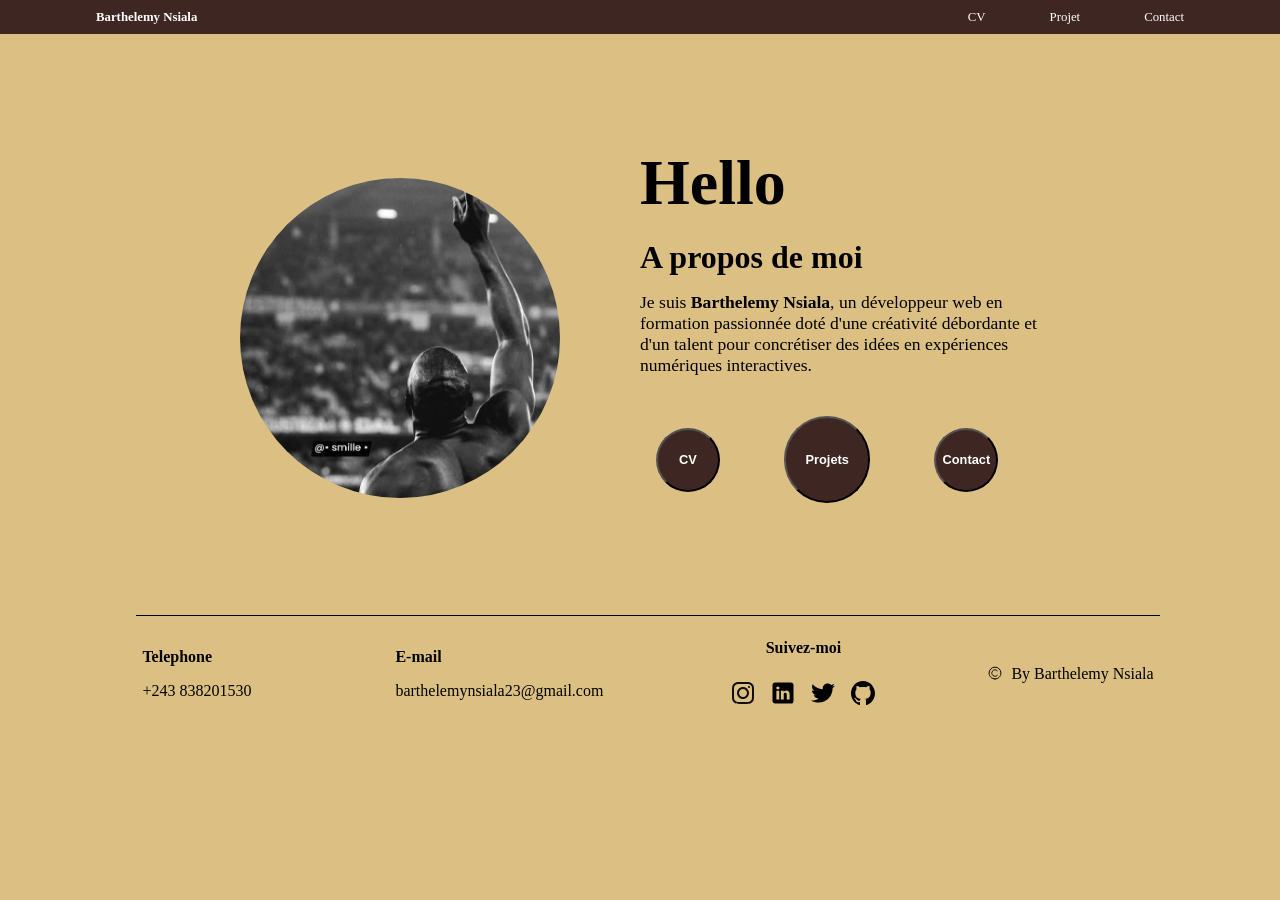
==== index.html @ c1bd9882 "Adding footer" ====
<!DOCTYPE html>
<html lang="en">
<head>
    <meta charset="UTF-8">
    <meta name="viewport" content="width=device-width, initial-scale=1.0">
    <link rel="stylesheet" href="CSS/index.css">
    <title>Portfolio</title>
</head>
<body>
    <header>
        <div class="navbar">
            <p>Barthelemy Nsiala</p>
            <div class="navigateur">
                <ul>
                    <li><a href="cv">CV</a></li>
                    <li><a href="projet">Projet</a></li>
                    <li><a href="contact">Contact</a></li>
                </ul>
            </div> 
        </div>
    </header>
    <main>
        <div class="container">
            <img src="Asset/images/Screenshot_20260303-221050~3.jpg" alt="Ma photo">
            <div class="hero">
                <div class="moi">
                    <h1>Hello</h1>
                    <h2>A propos de moi</h2>
                    <p>Je suis <span>Barthelemy Nsiala</span>, un développeur web en formation passionnée doté d'une créativité
                       débordante et d'un talent pour concrétiser des idées en expériences numériques interactives.
                    </p>
                    <div class="btn">
                        <button class="btn-primary">CV</button>
                        <button class="btn-primary btn-projets">Projets</button>
                        <button class="btn-primary btn-contact">Contact</button>
                    </div>
                </div>
            </div>
        </div>
    </main>
    <footer>
        <div class="bar"></div>
        <div class="container1">
            <div class="tel">
                <span><p>Telephone</p></span>
                <p>+243 838201530</p>
            </div>
            <div class="eamil">
                <span><p>E-mail</p></span>
                <p>barthelemynsiala23@gmail.com</p>
            </div>
            <div class="suivre">
                <span><p>Suivez-moi</p></span>
                <div class="icon">
                    <ul>
                        <li><a href="#"><svg viewBox="0 0 24 24" fill="none" xmlns="http://www.w3.org/2000/svg"><g id="SVGRepo_bgCarrier" stroke-width="0"></g><g id="SVGRepo_tracerCarrier" stroke-linecap="round" stroke-linejoin="round"></g><g id="SVGRepo_iconCarrier"> <path fill-rule="evenodd" clip-rule="evenodd" d="M12 18C15.3137 18 18 15.3137 18 12C18 8.68629 15.3137 6 12 6C8.68629 6 6 8.68629 6 12C6 15.3137 8.68629 18 12 18ZM12 16C14.2091 16 16 14.2091 16 12C16 9.79086 14.2091 8 12 8C9.79086 8 8 9.79086 8 12C8 14.2091 9.79086 16 12 16Z" fill="#0F0F0F"></path> <path d="M18 5C17.4477 5 17 5.44772 17 6C17 6.55228 17.4477 7 18 7C18.5523 7 19 6.55228 19 6C19 5.44772 18.5523 5 18 5Z" fill="#0F0F0F"></path> <path fill-rule="evenodd" clip-rule="evenodd" d="M1.65396 4.27606C1 5.55953 1 7.23969 1 10.6V13.4C1 16.7603 1 18.4405 1.65396 19.7239C2.2292 20.8529 3.14708 21.7708 4.27606 22.346C5.55953 23 7.23969 23 10.6 23H13.4C16.7603 23 18.4405 23 19.7239 22.346C20.8529 21.7708 21.7708 20.8529 22.346 19.7239C23 18.4405 23 16.7603 23 13.4V10.6C23 7.23969 23 5.55953 22.346 4.27606C21.7708 3.14708 20.8529 2.2292 19.7239 1.65396C18.4405 1 16.7603 1 13.4 1H10.6C7.23969 1 5.55953 1 4.27606 1.65396C3.14708 2.2292 2.2292 3.14708 1.65396 4.27606ZM13.4 3H10.6C8.88684 3 7.72225 3.00156 6.82208 3.0751C5.94524 3.14674 5.49684 3.27659 5.18404 3.43597C4.43139 3.81947 3.81947 4.43139 3.43597 5.18404C3.27659 5.49684 3.14674 5.94524 3.0751 6.82208C3.00156 7.72225 3 8.88684 3 10.6V13.4C3 15.1132 3.00156 16.2777 3.0751 17.1779C3.14674 18.0548 3.27659 18.5032 3.43597 18.816C3.81947 19.5686 4.43139 20.1805 5.18404 20.564C5.49684 20.7234 5.94524 20.8533 6.82208 20.9249C7.72225 20.9984 8.88684 21 10.6 21H13.4C15.1132 21 16.2777 20.9984 17.1779 20.9249C18.0548 20.8533 18.5032 20.7234 18.816 20.564C19.5686 20.1805 20.1805 19.5686 20.564 18.816C20.7234 18.5032 20.8533 18.0548 20.9249 17.1779C20.9984 16.2777 21 15.1132 21 13.4V10.6C21 8.88684 20.9984 7.72225 20.9249 6.82208C20.8533 5.94524 20.7234 5.49684 20.564 5.18404C20.1805 4.43139 19.5686 3.81947 18.816 3.43597C18.5032 3.27659 18.0548 3.14674 17.1779 3.0751C16.2777 3.00156 15.1132 3 13.4 3Z" fill="#0F0F0F"></path> </g></svg></a></li>
                        <li><a href="#"><svg fill="#000000" viewBox="0 0 32 32" xmlns="http://www.w3.org/2000/svg"><g id="SVGRepo_bgCarrier" stroke-width="0"></g><g id="SVGRepo_tracerCarrier" stroke-linecap="round" stroke-linejoin="round"></g><g id="SVGRepo_iconCarrier"> <title></title> <g id="Linkedln"> <path d="M26.49,30H5.5A3.35,3.35,0,0,1,3,29a3.35,3.35,0,0,1-1-2.48V5.5A3.35,3.35,0,0,1,3,3,3.35,3.35,0,0,1,5.5,2h21A3.35,3.35,0,0,1,29,3,3.35,3.35,0,0,1,30,5.5v21A3.52,3.52,0,0,1,26.49,30ZM9.11,11.39a2.22,2.22,0,0,0,1.6-.58,1.83,1.83,0,0,0,.6-1.38A2.09,2.09,0,0,0,10.68,8a2.14,2.14,0,0,0-1.51-.55A2.3,2.3,0,0,0,7.57,8,1.87,1.87,0,0,0,7,9.43a1.88,1.88,0,0,0,.57,1.38A2.1,2.1,0,0,0,9.11,11.39ZM11,13H7.19V24.54H11Zm13.85,4.94a5.49,5.49,0,0,0-1.24-4,4.22,4.22,0,0,0-3.15-1.27,3.44,3.44,0,0,0-2.34.66A6,6,0,0,0,17,14.64V13H13.19V24.54H17V17.59a.83.83,0,0,1,.1-.43,2.73,2.73,0,0,1,.7-1,1.81,1.81,0,0,1,1.28-.44,1.59,1.59,0,0,1,1.49.75,3.68,3.68,0,0,1,.44,1.9v6.15h3.85ZM17,14.7a.05.05,0,0,1,.06-.06v.06Z"></path> </g> </g></svg></a></li>
                        <li><a href="#"><svg viewBox="0 -2 20 20" version="1.1" xmlns="http://www.w3.org/2000/svg" xmlns:xlink="http://www.w3.org/1999/xlink" fill="#000000"><g id="SVGRepo_bgCarrier" stroke-width="0"></g><g id="SVGRepo_tracerCarrier" stroke-linecap="round" stroke-linejoin="round"></g><g id="SVGRepo_iconCarrier"> <title>twitter [#154]</title> <desc>Created with Sketch.</desc> <defs> </defs> <g id="Page-1" stroke="none" stroke-width="1" fill="none" fill-rule="evenodd"> <g id="Dribbble-Light-Preview" transform="translate(-60.000000, -7521.000000)" fill="#000000"> <g id="icons" transform="translate(56.000000, 160.000000)"> <path d="M10.29,7377 C17.837,7377 21.965,7370.84365 21.965,7365.50546 C21.965,7365.33021 21.965,7365.15595 21.953,7364.98267 C22.756,7364.41163 23.449,7363.70276 24,7362.8915 C23.252,7363.21837 22.457,7363.433 21.644,7363.52751 C22.5,7363.02244 23.141,7362.2289 23.448,7361.2926 C22.642,7361.76321 21.761,7362.095 20.842,7362.27321 C19.288,7360.64674 16.689,7360.56798 15.036,7362.09796 C13.971,7363.08447 13.518,7364.55538 13.849,7365.95835 C10.55,7365.79492 7.476,7364.261 5.392,7361.73762 C4.303,7363.58363 4.86,7365.94457 6.663,7367.12996 C6.01,7367.11125 5.371,7366.93797 4.8,7366.62489 L4.8,7366.67608 C4.801,7368.5989 6.178,7370.2549 8.092,7370.63591 C7.488,7370.79836 6.854,7370.82199 6.24,7370.70483 C6.777,7372.35099 8.318,7373.47829 10.073,7373.51078 C8.62,7374.63513 6.825,7375.24554 4.977,7375.24358 C4.651,7375.24259 4.325,7375.22388 4,7375.18549 C5.877,7376.37088 8.06,7377 10.29,7376.99705" id="twitter-[#154]"> </path> </g> </g> </g> </g></svg></a></li>
                        <li><a href="#"><svg viewBox="0 0 20 20" version="1.1" xmlns="http://www.w3.org/2000/svg" xmlns:xlink="http://www.w3.org/1999/xlink" fill="#000000"><g id="SVGRepo_bgCarrier" stroke-width="0"></g><g id="SVGRepo_tracerCarrier" stroke-linecap="round" stroke-linejoin="round"></g><g id="SVGRepo_iconCarrier"> <title>github [#142]</title> <desc>Created with Sketch.</desc> <defs> </defs> <g id="Page-1" stroke="none" stroke-width="1" fill="none" fill-rule="evenodd"> <g id="Dribbble-Light-Preview" transform="translate(-140.000000, -7559.000000)" fill="#000000"> <g id="icons" transform="translate(56.000000, 160.000000)"> <path d="M94,7399 C99.523,7399 104,7403.59 104,7409.253 C104,7413.782 101.138,7417.624 97.167,7418.981 C96.66,7419.082 96.48,7418.762 96.48,7418.489 C96.48,7418.151 96.492,7417.047 96.492,7415.675 C96.492,7414.719 96.172,7414.095 95.813,7413.777 C98.04,7413.523 100.38,7412.656 100.38,7408.718 C100.38,7407.598 99.992,7406.684 99.35,7405.966 C99.454,7405.707 99.797,7404.664 99.252,7403.252 C99.252,7403.252 98.414,7402.977 96.505,7404.303 C95.706,7404.076 94.85,7403.962 94,7403.958 C93.15,7403.962 92.295,7404.076 91.497,7404.303 C89.586,7402.977 88.746,7403.252 88.746,7403.252 C88.203,7404.664 88.546,7405.707 88.649,7405.966 C88.01,7406.684 87.619,7407.598 87.619,7408.718 C87.619,7412.646 89.954,7413.526 92.175,7413.785 C91.889,7414.041 91.63,7414.493 91.54,7415.156 C90.97,7415.418 89.522,7415.871 88.63,7414.304 C88.63,7414.304 88.101,7413.319 87.097,7413.247 C87.097,7413.247 86.122,7413.234 87.029,7413.87 C87.029,7413.87 87.684,7414.185 88.139,7415.37 C88.139,7415.37 88.726,7417.2 91.508,7416.58 C91.513,7417.437 91.522,7418.245 91.522,7418.489 C91.522,7418.76 91.338,7419.077 90.839,7418.982 C86.865,7417.627 84,7413.783 84,7409.253 C84,7403.59 88.478,7399 94,7399" id="github-[#142]"> </path> </g> </g> </g> </g></svg></a></li>
                    </ul>
                </div>
            </div>
            <div class="copyright">
                <svg viewBox="-0.5 0 25 25" fill="none" xmlns="http://www.w3.org/2000/svg"><g id="SVGRepo_bgCarrier" stroke-width="0"></g><g id="SVGRepo_tracerCarrier" stroke-linecap="round" stroke-linejoin="round"></g><g id="SVGRepo_iconCarrier"> <path d="M12 21.82C17.1086 21.82 21.25 17.6786 21.25 12.57C21.25 7.46137 17.1086 3.32001 12 3.32001C6.89137 3.32001 2.75 7.46137 2.75 12.57C2.75 17.6786 6.89137 21.82 12 21.82Z" stroke="#000000" stroke-width="1.5" stroke-linecap="round" stroke-linejoin="round"></path> <path d="M15.5291 9.03003C14.5937 8.09167 13.3241 7.56293 11.9991 7.56C11.1771 7.55982 10.3677 7.76234 9.6426 8.1496C8.9175 8.53685 8.29908 9.09687 7.84206 9.78015C7.38504 10.4634 7.10349 11.2489 7.02242 12.0669C6.94135 12.8849 7.06326 13.7103 7.37728 14.47C7.69129 15.2297 8.18779 15.9003 8.82277 16.4223C9.45776 16.9443 10.2116 17.3018 11.0177 17.463C11.8238 17.6241 12.6571 17.584 13.444 17.3463C14.231 17.1086 14.9471 16.6805 15.5291 16.1" stroke="#000000" stroke-width="1.5" stroke-linecap="round" stroke-linejoin="round"></path> </g></svg>
                <p>By Barthelemy Nsiala</p>
          </div>
        </div>

    </footer>
</body>
</html>
---- CSS/index.css ----
@import url(reset.css);
@import url(variables.css);
@import url(header.css);
@import url(hero.css);
@import url(footer.css);
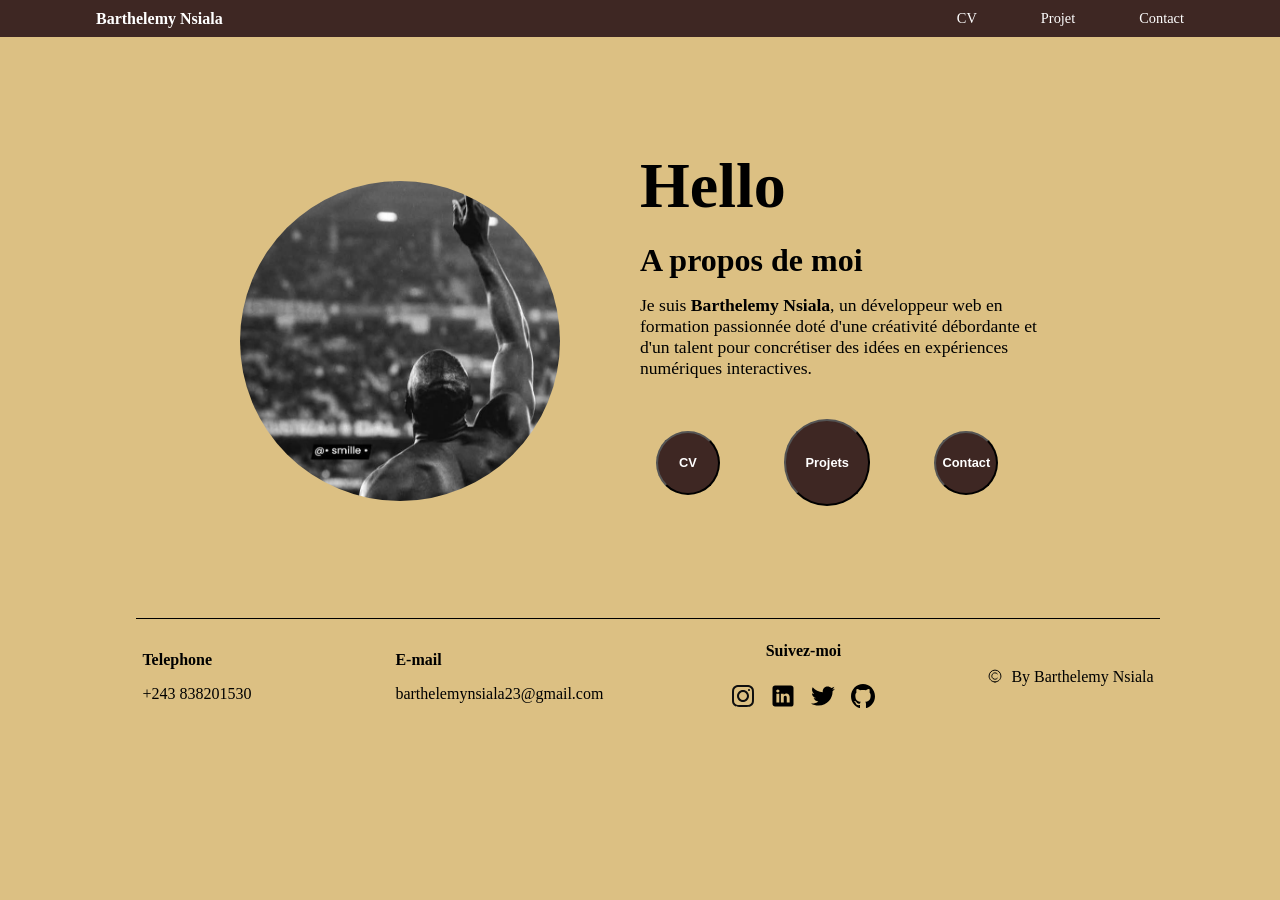
==== commit 8ee53383: "Adding modifications in contact file" ====
--- a/index.html
+++ b/index.html
@@ -12,9 +12,9 @@
             <p>Barthelemy Nsiala</p>
             <div class="navigateur">
                 <ul>
-                    <li><a href="cv">CV</a></li>
+                    <li><a href="cv.html">CV</a></li>
                     <li><a href="projet">Projet</a></li>
-                    <li><a href="contact">Contact</a></li>
+                    <li><a href="contact.html">Contact</a></li>
                 </ul>
             </div> 
         </div>
@@ -30,9 +30,9 @@
                        débordante et d'un talent pour concrétiser des idées en expériences numériques interactives.
                     </p>
                     <div class="btn">
-                        <button class="btn-primary">CV</button>
+                        <a href="cv.html"><button class="btn-primary">CV</button></a>
                         <button class="btn-primary btn-projets">Projets</button>
-                        <button class="btn-primary btn-contact">Contact</button>
+                        <a href="contact.html"><button class="btn-primary btn-contact">Contact</button></a>
                     </div>
                 </div>
             </div>
--- a/CSS/index.css
+++ b/CSS/index.css
@@ -2,4 +2,6 @@
 @import url(variables.css);
 @import url(header.css);
 @import url(hero.css);
-@import url(footer.css);+@import url(footer.css);
+@import url(cv.css);
+@import url(contact.css);
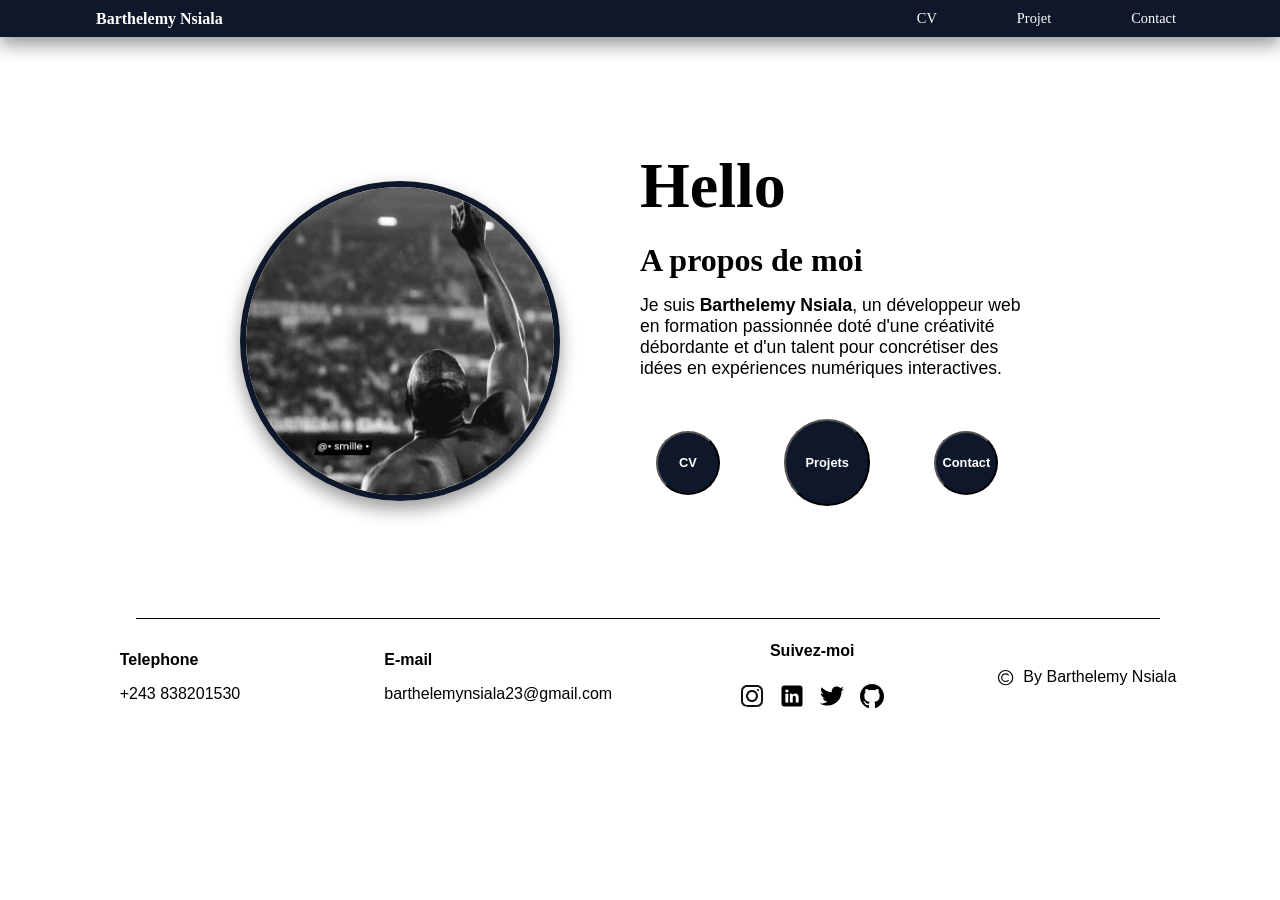
==== commit aa83d560: "adding animations" ====
--- a/index.html
+++ b/index.html
@@ -13,7 +13,7 @@
             <div class="navigateur">
                 <ul>
                     <li><a href="cv.html">CV</a></li>
-                    <li><a href="projet">Projet</a></li>
+                    <li><a href="projets.html">Projet</a></li>
                     <li><a href="contact.html">Contact</a></li>
                 </ul>
             </div> 
@@ -31,7 +31,7 @@
                     </p>
                     <div class="btn">
                         <a href="cv.html"><button class="btn-primary">CV</button></a>
-                        <button class="btn-primary btn-projets">Projets</button>
+                        <a href="projets.html"><button class="btn-primary btn-projets">Projets</button></a>
                         <a href="contact.html"><button class="btn-primary btn-contact">Contact</button></a>
                     </div>
                 </div>
@@ -53,10 +53,10 @@
                 <span><p>Suivez-moi</p></span>
                 <div class="icon">
                     <ul>
-                        <li><a href="#"><svg viewBox="0 0 24 24" fill="none" xmlns="http://www.w3.org/2000/svg"><g id="SVGRepo_bgCarrier" stroke-width="0"></g><g id="SVGRepo_tracerCarrier" stroke-linecap="round" stroke-linejoin="round"></g><g id="SVGRepo_iconCarrier"> <path fill-rule="evenodd" clip-rule="evenodd" d="M12 18C15.3137 18 18 15.3137 18 12C18 8.68629 15.3137 6 12 6C8.68629 6 6 8.68629 6 12C6 15.3137 8.68629 18 12 18ZM12 16C14.2091 16 16 14.2091 16 12C16 9.79086 14.2091 8 12 8C9.79086 8 8 9.79086 8 12C8 14.2091 9.79086 16 12 16Z" fill="#0F0F0F"></path> <path d="M18 5C17.4477 5 17 5.44772 17 6C17 6.55228 17.4477 7 18 7C18.5523 7 19 6.55228 19 6C19 5.44772 18.5523 5 18 5Z" fill="#0F0F0F"></path> <path fill-rule="evenodd" clip-rule="evenodd" d="M1.65396 4.27606C1 5.55953 1 7.23969 1 10.6V13.4C1 16.7603 1 18.4405 1.65396 19.7239C2.2292 20.8529 3.14708 21.7708 4.27606 22.346C5.55953 23 7.23969 23 10.6 23H13.4C16.7603 23 18.4405 23 19.7239 22.346C20.8529 21.7708 21.7708 20.8529 22.346 19.7239C23 18.4405 23 16.7603 23 13.4V10.6C23 7.23969 23 5.55953 22.346 4.27606C21.7708 3.14708 20.8529 2.2292 19.7239 1.65396C18.4405 1 16.7603 1 13.4 1H10.6C7.23969 1 5.55953 1 4.27606 1.65396C3.14708 2.2292 2.2292 3.14708 1.65396 4.27606ZM13.4 3H10.6C8.88684 3 7.72225 3.00156 6.82208 3.0751C5.94524 3.14674 5.49684 3.27659 5.18404 3.43597C4.43139 3.81947 3.81947 4.43139 3.43597 5.18404C3.27659 5.49684 3.14674 5.94524 3.0751 6.82208C3.00156 7.72225 3 8.88684 3 10.6V13.4C3 15.1132 3.00156 16.2777 3.0751 17.1779C3.14674 18.0548 3.27659 18.5032 3.43597 18.816C3.81947 19.5686 4.43139 20.1805 5.18404 20.564C5.49684 20.7234 5.94524 20.8533 6.82208 20.9249C7.72225 20.9984 8.88684 21 10.6 21H13.4C15.1132 21 16.2777 20.9984 17.1779 20.9249C18.0548 20.8533 18.5032 20.7234 18.816 20.564C19.5686 20.1805 20.1805 19.5686 20.564 18.816C20.7234 18.5032 20.8533 18.0548 20.9249 17.1779C20.9984 16.2777 21 15.1132 21 13.4V10.6C21 8.88684 20.9984 7.72225 20.9249 6.82208C20.8533 5.94524 20.7234 5.49684 20.564 5.18404C20.1805 4.43139 19.5686 3.81947 18.816 3.43597C18.5032 3.27659 18.0548 3.14674 17.1779 3.0751C16.2777 3.00156 15.1132 3 13.4 3Z" fill="#0F0F0F"></path> </g></svg></a></li>
+                        <li><a href="#"><svg fill="#000000" viewBox="0 0 24 24"  xmlns="http://www.w3.org/2000/svg"><g id="SVGRepo_bgCarrier" stroke-width="0"></g><g id="SVGRepo_tracerCarrier" stroke-linecap="round" stroke-linejoin="round"></g><g id="SVGRepo_iconCarrier"> <path fill-rule="evenodd" clip-rule="evenodd" d="M12 18C15.3137 18 18 15.3137 18 12C18 8.68629 15.3137 6 12 6C8.68629 6 6 8.68629 6 12C6 15.3137 8.68629 18 12 18ZM12 16C14.2091 16 16 14.2091 16 12C16 9.79086 14.2091 8 12 8C9.79086 8 8 9.79086 8 12C8 14.2091 9.79086 16 12 16Z" fill="#0F0F0F"></path> <path d="M18 5C17.4477 5 17 5.44772 17 6C17 6.55228 17.4477 7 18 7C18.5523 7 19 6.55228 19 6C19 5.44772 18.5523 5 18 5Z" fill="#0F0F0F"></path> <path fill-rule="evenodd" clip-rule="evenodd" d="M1.65396 4.27606C1 5.55953 1 7.23969 1 10.6V13.4C1 16.7603 1 18.4405 1.65396 19.7239C2.2292 20.8529 3.14708 21.7708 4.27606 22.346C5.55953 23 7.23969 23 10.6 23H13.4C16.7603 23 18.4405 23 19.7239 22.346C20.8529 21.7708 21.7708 20.8529 22.346 19.7239C23 18.4405 23 16.7603 23 13.4V10.6C23 7.23969 23 5.55953 22.346 4.27606C21.7708 3.14708 20.8529 2.2292 19.7239 1.65396C18.4405 1 16.7603 1 13.4 1H10.6C7.23969 1 5.55953 1 4.27606 1.65396C3.14708 2.2292 2.2292 3.14708 1.65396 4.27606ZM13.4 3H10.6C8.88684 3 7.72225 3.00156 6.82208 3.0751C5.94524 3.14674 5.49684 3.27659 5.18404 3.43597C4.43139 3.81947 3.81947 4.43139 3.43597 5.18404C3.27659 5.49684 3.14674 5.94524 3.0751 6.82208C3.00156 7.72225 3 8.88684 3 10.6V13.4C3 15.1132 3.00156 16.2777 3.0751 17.1779C3.14674 18.0548 3.27659 18.5032 3.43597 18.816C3.81947 19.5686 4.43139 20.1805 5.18404 20.564C5.49684 20.7234 5.94524 20.8533 6.82208 20.9249C7.72225 20.9984 8.88684 21 10.6 21H13.4C15.1132 21 16.2777 20.9984 17.1779 20.9249C18.0548 20.8533 18.5032 20.7234 18.816 20.564C19.5686 20.1805 20.1805 19.5686 20.564 18.816C20.7234 18.5032 20.8533 18.0548 20.9249 17.1779C20.9984 16.2777 21 15.1132 21 13.4V10.6C21 8.88684 20.9984 7.72225 20.9249 6.82208C20.8533 5.94524 20.7234 5.49684 20.564 5.18404C20.1805 4.43139 19.5686 3.81947 18.816 3.43597C18.5032 3.27659 18.0548 3.14674 17.1779 3.0751C16.2777 3.00156 15.1132 3 13.4 3Z" fill="#0F0F0F"></path> </g></svg></a></li>
                         <li><a href="#"><svg fill="#000000" viewBox="0 0 32 32" xmlns="http://www.w3.org/2000/svg"><g id="SVGRepo_bgCarrier" stroke-width="0"></g><g id="SVGRepo_tracerCarrier" stroke-linecap="round" stroke-linejoin="round"></g><g id="SVGRepo_iconCarrier"> <title></title> <g id="Linkedln"> <path d="M26.49,30H5.5A3.35,3.35,0,0,1,3,29a3.35,3.35,0,0,1-1-2.48V5.5A3.35,3.35,0,0,1,3,3,3.35,3.35,0,0,1,5.5,2h21A3.35,3.35,0,0,1,29,3,3.35,3.35,0,0,1,30,5.5v21A3.52,3.52,0,0,1,26.49,30ZM9.11,11.39a2.22,2.22,0,0,0,1.6-.58,1.83,1.83,0,0,0,.6-1.38A2.09,2.09,0,0,0,10.68,8a2.14,2.14,0,0,0-1.51-.55A2.3,2.3,0,0,0,7.57,8,1.87,1.87,0,0,0,7,9.43a1.88,1.88,0,0,0,.57,1.38A2.1,2.1,0,0,0,9.11,11.39ZM11,13H7.19V24.54H11Zm13.85,4.94a5.49,5.49,0,0,0-1.24-4,4.22,4.22,0,0,0-3.15-1.27,3.44,3.44,0,0,0-2.34.66A6,6,0,0,0,17,14.64V13H13.19V24.54H17V17.59a.83.83,0,0,1,.1-.43,2.73,2.73,0,0,1,.7-1,1.81,1.81,0,0,1,1.28-.44,1.59,1.59,0,0,1,1.49.75,3.68,3.68,0,0,1,.44,1.9v6.15h3.85ZM17,14.7a.05.05,0,0,1,.06-.06v.06Z"></path> </g> </g></svg></a></li>
-                        <li><a href="#"><svg viewBox="0 -2 20 20" version="1.1" xmlns="http://www.w3.org/2000/svg" xmlns:xlink="http://www.w3.org/1999/xlink" fill="#000000"><g id="SVGRepo_bgCarrier" stroke-width="0"></g><g id="SVGRepo_tracerCarrier" stroke-linecap="round" stroke-linejoin="round"></g><g id="SVGRepo_iconCarrier"> <title>twitter [#154]</title> <desc>Created with Sketch.</desc> <defs> </defs> <g id="Page-1" stroke="none" stroke-width="1" fill="none" fill-rule="evenodd"> <g id="Dribbble-Light-Preview" transform="translate(-60.000000, -7521.000000)" fill="#000000"> <g id="icons" transform="translate(56.000000, 160.000000)"> <path d="M10.29,7377 C17.837,7377 21.965,7370.84365 21.965,7365.50546 C21.965,7365.33021 21.965,7365.15595 21.953,7364.98267 C22.756,7364.41163 23.449,7363.70276 24,7362.8915 C23.252,7363.21837 22.457,7363.433 21.644,7363.52751 C22.5,7363.02244 23.141,7362.2289 23.448,7361.2926 C22.642,7361.76321 21.761,7362.095 20.842,7362.27321 C19.288,7360.64674 16.689,7360.56798 15.036,7362.09796 C13.971,7363.08447 13.518,7364.55538 13.849,7365.95835 C10.55,7365.79492 7.476,7364.261 5.392,7361.73762 C4.303,7363.58363 4.86,7365.94457 6.663,7367.12996 C6.01,7367.11125 5.371,7366.93797 4.8,7366.62489 L4.8,7366.67608 C4.801,7368.5989 6.178,7370.2549 8.092,7370.63591 C7.488,7370.79836 6.854,7370.82199 6.24,7370.70483 C6.777,7372.35099 8.318,7373.47829 10.073,7373.51078 C8.62,7374.63513 6.825,7375.24554 4.977,7375.24358 C4.651,7375.24259 4.325,7375.22388 4,7375.18549 C5.877,7376.37088 8.06,7377 10.29,7376.99705" id="twitter-[#154]"> </path> </g> </g> </g> </g></svg></a></li>
-                        <li><a href="#"><svg viewBox="0 0 20 20" version="1.1" xmlns="http://www.w3.org/2000/svg" xmlns:xlink="http://www.w3.org/1999/xlink" fill="#000000"><g id="SVGRepo_bgCarrier" stroke-width="0"></g><g id="SVGRepo_tracerCarrier" stroke-linecap="round" stroke-linejoin="round"></g><g id="SVGRepo_iconCarrier"> <title>github [#142]</title> <desc>Created with Sketch.</desc> <defs> </defs> <g id="Page-1" stroke="none" stroke-width="1" fill="none" fill-rule="evenodd"> <g id="Dribbble-Light-Preview" transform="translate(-140.000000, -7559.000000)" fill="#000000"> <g id="icons" transform="translate(56.000000, 160.000000)"> <path d="M94,7399 C99.523,7399 104,7403.59 104,7409.253 C104,7413.782 101.138,7417.624 97.167,7418.981 C96.66,7419.082 96.48,7418.762 96.48,7418.489 C96.48,7418.151 96.492,7417.047 96.492,7415.675 C96.492,7414.719 96.172,7414.095 95.813,7413.777 C98.04,7413.523 100.38,7412.656 100.38,7408.718 C100.38,7407.598 99.992,7406.684 99.35,7405.966 C99.454,7405.707 99.797,7404.664 99.252,7403.252 C99.252,7403.252 98.414,7402.977 96.505,7404.303 C95.706,7404.076 94.85,7403.962 94,7403.958 C93.15,7403.962 92.295,7404.076 91.497,7404.303 C89.586,7402.977 88.746,7403.252 88.746,7403.252 C88.203,7404.664 88.546,7405.707 88.649,7405.966 C88.01,7406.684 87.619,7407.598 87.619,7408.718 C87.619,7412.646 89.954,7413.526 92.175,7413.785 C91.889,7414.041 91.63,7414.493 91.54,7415.156 C90.97,7415.418 89.522,7415.871 88.63,7414.304 C88.63,7414.304 88.101,7413.319 87.097,7413.247 C87.097,7413.247 86.122,7413.234 87.029,7413.87 C87.029,7413.87 87.684,7414.185 88.139,7415.37 C88.139,7415.37 88.726,7417.2 91.508,7416.58 C91.513,7417.437 91.522,7418.245 91.522,7418.489 C91.522,7418.76 91.338,7419.077 90.839,7418.982 C86.865,7417.627 84,7413.783 84,7409.253 C84,7403.59 88.478,7399 94,7399" id="github-[#142]"> </path> </g> </g> </g> </g></svg></a></li>
+                        <li><a href="#"><svg fill="#000000"viewBox="0 -2 20 20" version="1.1" xmlns="http://www.w3.org/2000/svg" xmlns:xlink="http://www.w3.org/1999/xlink" ><g id="SVGRepo_bgCarrier" stroke-width="0"></g><g id="SVGRepo_tracerCarrier" stroke-linecap="round" stroke-linejoin="round"></g><g id="SVGRepo_iconCarrier"> <title>twitter [#154]</title> <desc>Created with Sketch.</desc> <defs> </defs> <g id="Page-1" stroke="none" stroke-width="1" fill="none" fill-rule="evenodd"> <g id="Dribbble-Light-Preview" transform="translate(-60.000000, -7521.000000)" fill="#000000"> <g id="icons" transform="translate(56.000000, 160.000000)"> <path d="M10.29,7377 C17.837,7377 21.965,7370.84365 21.965,7365.50546 C21.965,7365.33021 21.965,7365.15595 21.953,7364.98267 C22.756,7364.41163 23.449,7363.70276 24,7362.8915 C23.252,7363.21837 22.457,7363.433 21.644,7363.52751 C22.5,7363.02244 23.141,7362.2289 23.448,7361.2926 C22.642,7361.76321 21.761,7362.095 20.842,7362.27321 C19.288,7360.64674 16.689,7360.56798 15.036,7362.09796 C13.971,7363.08447 13.518,7364.55538 13.849,7365.95835 C10.55,7365.79492 7.476,7364.261 5.392,7361.73762 C4.303,7363.58363 4.86,7365.94457 6.663,7367.12996 C6.01,7367.11125 5.371,7366.93797 4.8,7366.62489 L4.8,7366.67608 C4.801,7368.5989 6.178,7370.2549 8.092,7370.63591 C7.488,7370.79836 6.854,7370.82199 6.24,7370.70483 C6.777,7372.35099 8.318,7373.47829 10.073,7373.51078 C8.62,7374.63513 6.825,7375.24554 4.977,7375.24358 C4.651,7375.24259 4.325,7375.22388 4,7375.18549 C5.877,7376.37088 8.06,7377 10.29,7376.99705" id="twitter-[#154]"> </path> </g> </g> </g> </g></svg></a></li>
+                        <li><a href="#"><svg fill="#000000"viewBox="0 0 20 20" version="1.1" xmlns="http://www.w3.org/2000/svg" xmlns:xlink="http://www.w3.org/1999/xlink"><g id="SVGRepo_bgCarrier" stroke-width="0"></g><g id="SVGRepo_tracerCarrier" stroke-linecap="round" stroke-linejoin="round"></g><g id="SVGRepo_iconCarrier"> <title>github [#142]</title> <desc>Created with Sketch.</desc> <defs> </defs> <g id="Page-1" stroke="none" stroke-width="1" fill="none" fill-rule="evenodd"> <g id="Dribbble-Light-Preview" transform="translate(-140.000000, -7559.000000)" fill="#000000"> <g id="icons" transform="translate(56.000000, 160.000000)"> <path d="M94,7399 C99.523,7399 104,7403.59 104,7409.253 C104,7413.782 101.138,7417.624 97.167,7418.981 C96.66,7419.082 96.48,7418.762 96.48,7418.489 C96.48,7418.151 96.492,7417.047 96.492,7415.675 C96.492,7414.719 96.172,7414.095 95.813,7413.777 C98.04,7413.523 100.38,7412.656 100.38,7408.718 C100.38,7407.598 99.992,7406.684 99.35,7405.966 C99.454,7405.707 99.797,7404.664 99.252,7403.252 C99.252,7403.252 98.414,7402.977 96.505,7404.303 C95.706,7404.076 94.85,7403.962 94,7403.958 C93.15,7403.962 92.295,7404.076 91.497,7404.303 C89.586,7402.977 88.746,7403.252 88.746,7403.252 C88.203,7404.664 88.546,7405.707 88.649,7405.966 C88.01,7406.684 87.619,7407.598 87.619,7408.718 C87.619,7412.646 89.954,7413.526 92.175,7413.785 C91.889,7414.041 91.63,7414.493 91.54,7415.156 C90.97,7415.418 89.522,7415.871 88.63,7414.304 C88.63,7414.304 88.101,7413.319 87.097,7413.247 C87.097,7413.247 86.122,7413.234 87.029,7413.87 C87.029,7413.87 87.684,7414.185 88.139,7415.37 C88.139,7415.37 88.726,7417.2 91.508,7416.58 C91.513,7417.437 91.522,7418.245 91.522,7418.489 C91.522,7418.76 91.338,7419.077 90.839,7418.982 C86.865,7417.627 84,7413.783 84,7409.253 C84,7403.59 88.478,7399 94,7399" id="github-[#142]"> </path> </g> </g> </g> </g></svg></a></li>
                     </ul>
                 </div>
             </div>
--- a/CSS/index.css
+++ b/CSS/index.css
@@ -4,4 +4,7 @@
 @import url(hero.css);
 @import url(footer.css);
 @import url(cv.css);
-@import url(contact.css);+@import url(contact.css);
+@import url(projets.css);
+@import url(config.css);
+@import url(keyframses.css);
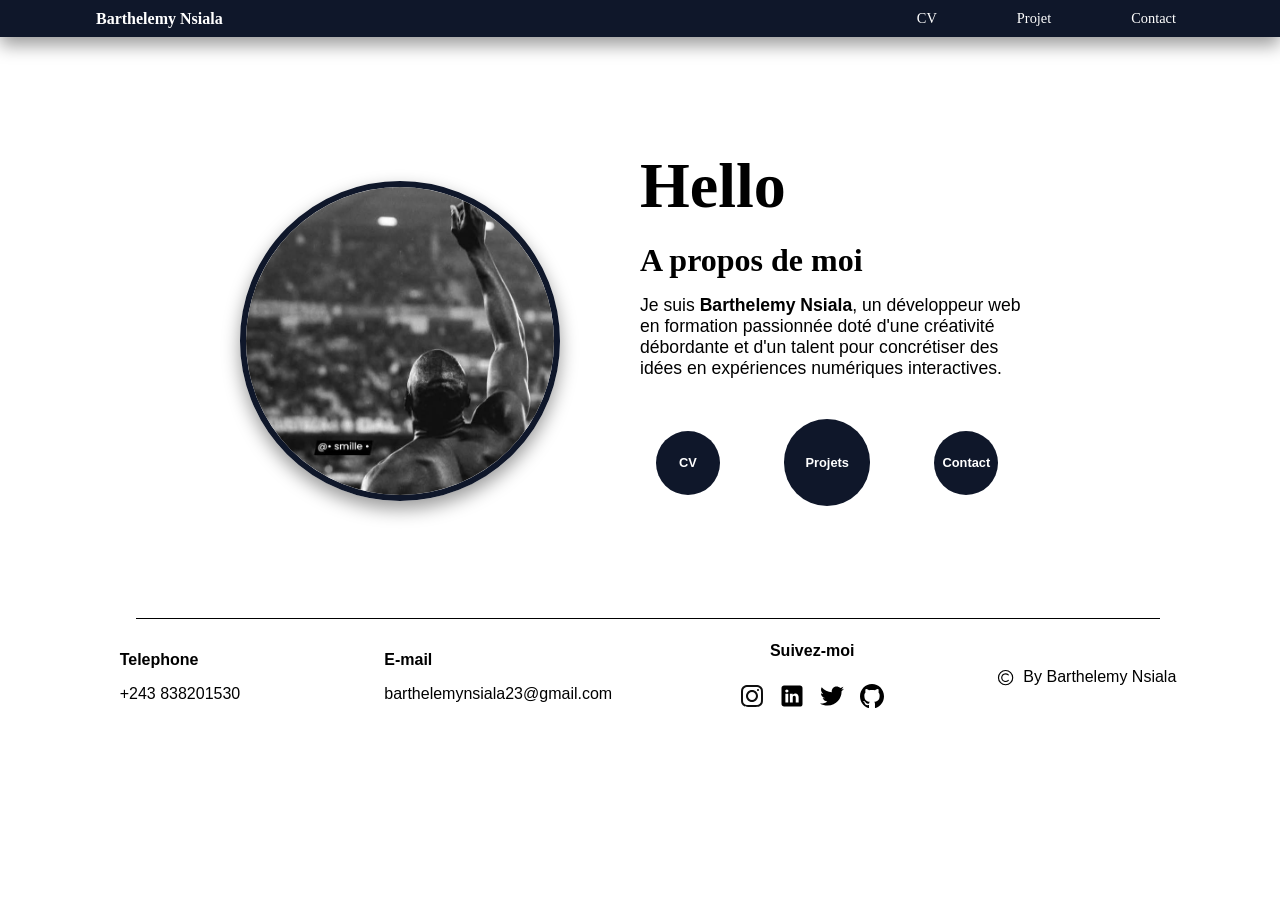
==== commit 41fbef8d: "Adding animations on file cv" ====
--- a/index.html
+++ b/index.html
@@ -53,10 +53,10 @@
                 <span><p>Suivez-moi</p></span>
                 <div class="icon">
                     <ul>
-                        <li><a href="#"><svg fill="#000000" viewBox="0 0 24 24"  xmlns="http://www.w3.org/2000/svg"><g id="SVGRepo_bgCarrier" stroke-width="0"></g><g id="SVGRepo_tracerCarrier" stroke-linecap="round" stroke-linejoin="round"></g><g id="SVGRepo_iconCarrier"> <path fill-rule="evenodd" clip-rule="evenodd" d="M12 18C15.3137 18 18 15.3137 18 12C18 8.68629 15.3137 6 12 6C8.68629 6 6 8.68629 6 12C6 15.3137 8.68629 18 12 18ZM12 16C14.2091 16 16 14.2091 16 12C16 9.79086 14.2091 8 12 8C9.79086 8 8 9.79086 8 12C8 14.2091 9.79086 16 12 16Z" fill="#0F0F0F"></path> <path d="M18 5C17.4477 5 17 5.44772 17 6C17 6.55228 17.4477 7 18 7C18.5523 7 19 6.55228 19 6C19 5.44772 18.5523 5 18 5Z" fill="#0F0F0F"></path> <path fill-rule="evenodd" clip-rule="evenodd" d="M1.65396 4.27606C1 5.55953 1 7.23969 1 10.6V13.4C1 16.7603 1 18.4405 1.65396 19.7239C2.2292 20.8529 3.14708 21.7708 4.27606 22.346C5.55953 23 7.23969 23 10.6 23H13.4C16.7603 23 18.4405 23 19.7239 22.346C20.8529 21.7708 21.7708 20.8529 22.346 19.7239C23 18.4405 23 16.7603 23 13.4V10.6C23 7.23969 23 5.55953 22.346 4.27606C21.7708 3.14708 20.8529 2.2292 19.7239 1.65396C18.4405 1 16.7603 1 13.4 1H10.6C7.23969 1 5.55953 1 4.27606 1.65396C3.14708 2.2292 2.2292 3.14708 1.65396 4.27606ZM13.4 3H10.6C8.88684 3 7.72225 3.00156 6.82208 3.0751C5.94524 3.14674 5.49684 3.27659 5.18404 3.43597C4.43139 3.81947 3.81947 4.43139 3.43597 5.18404C3.27659 5.49684 3.14674 5.94524 3.0751 6.82208C3.00156 7.72225 3 8.88684 3 10.6V13.4C3 15.1132 3.00156 16.2777 3.0751 17.1779C3.14674 18.0548 3.27659 18.5032 3.43597 18.816C3.81947 19.5686 4.43139 20.1805 5.18404 20.564C5.49684 20.7234 5.94524 20.8533 6.82208 20.9249C7.72225 20.9984 8.88684 21 10.6 21H13.4C15.1132 21 16.2777 20.9984 17.1779 20.9249C18.0548 20.8533 18.5032 20.7234 18.816 20.564C19.5686 20.1805 20.1805 19.5686 20.564 18.816C20.7234 18.5032 20.8533 18.0548 20.9249 17.1779C20.9984 16.2777 21 15.1132 21 13.4V10.6C21 8.88684 20.9984 7.72225 20.9249 6.82208C20.8533 5.94524 20.7234 5.49684 20.564 5.18404C20.1805 4.43139 19.5686 3.81947 18.816 3.43597C18.5032 3.27659 18.0548 3.14674 17.1779 3.0751C16.2777 3.00156 15.1132 3 13.4 3Z" fill="#0F0F0F"></path> </g></svg></a></li>
-                        <li><a href="#"><svg fill="#000000" viewBox="0 0 32 32" xmlns="http://www.w3.org/2000/svg"><g id="SVGRepo_bgCarrier" stroke-width="0"></g><g id="SVGRepo_tracerCarrier" stroke-linecap="round" stroke-linejoin="round"></g><g id="SVGRepo_iconCarrier"> <title></title> <g id="Linkedln"> <path d="M26.49,30H5.5A3.35,3.35,0,0,1,3,29a3.35,3.35,0,0,1-1-2.48V5.5A3.35,3.35,0,0,1,3,3,3.35,3.35,0,0,1,5.5,2h21A3.35,3.35,0,0,1,29,3,3.35,3.35,0,0,1,30,5.5v21A3.52,3.52,0,0,1,26.49,30ZM9.11,11.39a2.22,2.22,0,0,0,1.6-.58,1.83,1.83,0,0,0,.6-1.38A2.09,2.09,0,0,0,10.68,8a2.14,2.14,0,0,0-1.51-.55A2.3,2.3,0,0,0,7.57,8,1.87,1.87,0,0,0,7,9.43a1.88,1.88,0,0,0,.57,1.38A2.1,2.1,0,0,0,9.11,11.39ZM11,13H7.19V24.54H11Zm13.85,4.94a5.49,5.49,0,0,0-1.24-4,4.22,4.22,0,0,0-3.15-1.27,3.44,3.44,0,0,0-2.34.66A6,6,0,0,0,17,14.64V13H13.19V24.54H17V17.59a.83.83,0,0,1,.1-.43,2.73,2.73,0,0,1,.7-1,1.81,1.81,0,0,1,1.28-.44,1.59,1.59,0,0,1,1.49.75,3.68,3.68,0,0,1,.44,1.9v6.15h3.85ZM17,14.7a.05.05,0,0,1,.06-.06v.06Z"></path> </g> </g></svg></a></li>
-                        <li><a href="#"><svg fill="#000000"viewBox="0 -2 20 20" version="1.1" xmlns="http://www.w3.org/2000/svg" xmlns:xlink="http://www.w3.org/1999/xlink" ><g id="SVGRepo_bgCarrier" stroke-width="0"></g><g id="SVGRepo_tracerCarrier" stroke-linecap="round" stroke-linejoin="round"></g><g id="SVGRepo_iconCarrier"> <title>twitter [#154]</title> <desc>Created with Sketch.</desc> <defs> </defs> <g id="Page-1" stroke="none" stroke-width="1" fill="none" fill-rule="evenodd"> <g id="Dribbble-Light-Preview" transform="translate(-60.000000, -7521.000000)" fill="#000000"> <g id="icons" transform="translate(56.000000, 160.000000)"> <path d="M10.29,7377 C17.837,7377 21.965,7370.84365 21.965,7365.50546 C21.965,7365.33021 21.965,7365.15595 21.953,7364.98267 C22.756,7364.41163 23.449,7363.70276 24,7362.8915 C23.252,7363.21837 22.457,7363.433 21.644,7363.52751 C22.5,7363.02244 23.141,7362.2289 23.448,7361.2926 C22.642,7361.76321 21.761,7362.095 20.842,7362.27321 C19.288,7360.64674 16.689,7360.56798 15.036,7362.09796 C13.971,7363.08447 13.518,7364.55538 13.849,7365.95835 C10.55,7365.79492 7.476,7364.261 5.392,7361.73762 C4.303,7363.58363 4.86,7365.94457 6.663,7367.12996 C6.01,7367.11125 5.371,7366.93797 4.8,7366.62489 L4.8,7366.67608 C4.801,7368.5989 6.178,7370.2549 8.092,7370.63591 C7.488,7370.79836 6.854,7370.82199 6.24,7370.70483 C6.777,7372.35099 8.318,7373.47829 10.073,7373.51078 C8.62,7374.63513 6.825,7375.24554 4.977,7375.24358 C4.651,7375.24259 4.325,7375.22388 4,7375.18549 C5.877,7376.37088 8.06,7377 10.29,7376.99705" id="twitter-[#154]"> </path> </g> </g> </g> </g></svg></a></li>
-                        <li><a href="#"><svg fill="#000000"viewBox="0 0 20 20" version="1.1" xmlns="http://www.w3.org/2000/svg" xmlns:xlink="http://www.w3.org/1999/xlink"><g id="SVGRepo_bgCarrier" stroke-width="0"></g><g id="SVGRepo_tracerCarrier" stroke-linecap="round" stroke-linejoin="round"></g><g id="SVGRepo_iconCarrier"> <title>github [#142]</title> <desc>Created with Sketch.</desc> <defs> </defs> <g id="Page-1" stroke="none" stroke-width="1" fill="none" fill-rule="evenodd"> <g id="Dribbble-Light-Preview" transform="translate(-140.000000, -7559.000000)" fill="#000000"> <g id="icons" transform="translate(56.000000, 160.000000)"> <path d="M94,7399 C99.523,7399 104,7403.59 104,7409.253 C104,7413.782 101.138,7417.624 97.167,7418.981 C96.66,7419.082 96.48,7418.762 96.48,7418.489 C96.48,7418.151 96.492,7417.047 96.492,7415.675 C96.492,7414.719 96.172,7414.095 95.813,7413.777 C98.04,7413.523 100.38,7412.656 100.38,7408.718 C100.38,7407.598 99.992,7406.684 99.35,7405.966 C99.454,7405.707 99.797,7404.664 99.252,7403.252 C99.252,7403.252 98.414,7402.977 96.505,7404.303 C95.706,7404.076 94.85,7403.962 94,7403.958 C93.15,7403.962 92.295,7404.076 91.497,7404.303 C89.586,7402.977 88.746,7403.252 88.746,7403.252 C88.203,7404.664 88.546,7405.707 88.649,7405.966 C88.01,7406.684 87.619,7407.598 87.619,7408.718 C87.619,7412.646 89.954,7413.526 92.175,7413.785 C91.889,7414.041 91.63,7414.493 91.54,7415.156 C90.97,7415.418 89.522,7415.871 88.63,7414.304 C88.63,7414.304 88.101,7413.319 87.097,7413.247 C87.097,7413.247 86.122,7413.234 87.029,7413.87 C87.029,7413.87 87.684,7414.185 88.139,7415.37 C88.139,7415.37 88.726,7417.2 91.508,7416.58 C91.513,7417.437 91.522,7418.245 91.522,7418.489 C91.522,7418.76 91.338,7419.077 90.839,7418.982 C86.865,7417.627 84,7413.783 84,7409.253 C84,7403.59 88.478,7399 94,7399" id="github-[#142]"> </path> </g> </g> </g> </g></svg></a></li>
+                        <li><a href="#"><svg class="instagram" fill="#000000" viewBox="0 0 24 24"  xmlns="http://www.w3.org/2000/svg"><g id="SVGRepo_bgCarrier" stroke-width="0"></g><g id="SVGRepo_tracerCarrier" stroke-linecap="round" stroke-linejoin="round"></g><g id="SVGRepo_iconCarrier"> <path fill-rule="evenodd" clip-rule="evenodd" d="M12 18C15.3137 18 18 15.3137 18 12C18 8.68629 15.3137 6 12 6C8.68629 6 6 8.68629 6 12C6 15.3137 8.68629 18 12 18ZM12 16C14.2091 16 16 14.2091 16 12C16 9.79086 14.2091 8 12 8C9.79086 8 8 9.79086 8 12C8 14.2091 9.79086 16 12 16Z" fill="#0F0F0F"></path> <path d="M18 5C17.4477 5 17 5.44772 17 6C17 6.55228 17.4477 7 18 7C18.5523 7 19 6.55228 19 6C19 5.44772 18.5523 5 18 5Z" fill="#0F0F0F"></path> <path fill-rule="evenodd" clip-rule="evenodd" d="M1.65396 4.27606C1 5.55953 1 7.23969 1 10.6V13.4C1 16.7603 1 18.4405 1.65396 19.7239C2.2292 20.8529 3.14708 21.7708 4.27606 22.346C5.55953 23 7.23969 23 10.6 23H13.4C16.7603 23 18.4405 23 19.7239 22.346C20.8529 21.7708 21.7708 20.8529 22.346 19.7239C23 18.4405 23 16.7603 23 13.4V10.6C23 7.23969 23 5.55953 22.346 4.27606C21.7708 3.14708 20.8529 2.2292 19.7239 1.65396C18.4405 1 16.7603 1 13.4 1H10.6C7.23969 1 5.55953 1 4.27606 1.65396C3.14708 2.2292 2.2292 3.14708 1.65396 4.27606ZM13.4 3H10.6C8.88684 3 7.72225 3.00156 6.82208 3.0751C5.94524 3.14674 5.49684 3.27659 5.18404 3.43597C4.43139 3.81947 3.81947 4.43139 3.43597 5.18404C3.27659 5.49684 3.14674 5.94524 3.0751 6.82208C3.00156 7.72225 3 8.88684 3 10.6V13.4C3 15.1132 3.00156 16.2777 3.0751 17.1779C3.14674 18.0548 3.27659 18.5032 3.43597 18.816C3.81947 19.5686 4.43139 20.1805 5.18404 20.564C5.49684 20.7234 5.94524 20.8533 6.82208 20.9249C7.72225 20.9984 8.88684 21 10.6 21H13.4C15.1132 21 16.2777 20.9984 17.1779 20.9249C18.0548 20.8533 18.5032 20.7234 18.816 20.564C19.5686 20.1805 20.1805 19.5686 20.564 18.816C20.7234 18.5032 20.8533 18.0548 20.9249 17.1779C20.9984 16.2777 21 15.1132 21 13.4V10.6C21 8.88684 20.9984 7.72225 20.9249 6.82208C20.8533 5.94524 20.7234 5.49684 20.564 5.18404C20.1805 4.43139 19.5686 3.81947 18.816 3.43597C18.5032 3.27659 18.0548 3.14674 17.1779 3.0751C16.2777 3.00156 15.1132 3 13.4 3Z" fill="#0F0F0F"></path> </g></svg></a></li>
+                        <li><a href="#"><svg class=" link" fill="#000000" viewBox="0 0 32 32" xmlns="http://www.w3.org/2000/svg"><g id="SVGRepo_bgCarrier" stroke-width="0"></g><g id="SVGRepo_tracerCarrier" stroke-linecap="round" stroke-linejoin="round"></g><g id="SVGRepo_iconCarrier"> <title></title> <g id="Linkedln"> <path d="M26.49,30H5.5A3.35,3.35,0,0,1,3,29a3.35,3.35,0,0,1-1-2.48V5.5A3.35,3.35,0,0,1,3,3,3.35,3.35,0,0,1,5.5,2h21A3.35,3.35,0,0,1,29,3,3.35,3.35,0,0,1,30,5.5v21A3.52,3.52,0,0,1,26.49,30ZM9.11,11.39a2.22,2.22,0,0,0,1.6-.58,1.83,1.83,0,0,0,.6-1.38A2.09,2.09,0,0,0,10.68,8a2.14,2.14,0,0,0-1.51-.55A2.3,2.3,0,0,0,7.57,8,1.87,1.87,0,0,0,7,9.43a1.88,1.88,0,0,0,.57,1.38A2.1,2.1,0,0,0,9.11,11.39ZM11,13H7.19V24.54H11Zm13.85,4.94a5.49,5.49,0,0,0-1.24-4,4.22,4.22,0,0,0-3.15-1.27,3.44,3.44,0,0,0-2.34.66A6,6,0,0,0,17,14.64V13H13.19V24.54H17V17.59a.83.83,0,0,1,.1-.43,2.73,2.73,0,0,1,.7-1,1.81,1.81,0,0,1,1.28-.44,1.59,1.59,0,0,1,1.49.75,3.68,3.68,0,0,1,.44,1.9v6.15h3.85ZM17,14.7a.05.05,0,0,1,.06-.06v.06Z"></path> </g> </g></svg></a></li>
+                        <li><a href="#"><svg class="twitter" fill="#000000"viewBox="0 -2 20 20" version="1.1" xmlns="http://www.w3.org/2000/svg" xmlns:xlink="http://www.w3.org/1999/xlink" ><g id="SVGRepo_bgCarrier" stroke-width="0"></g><g id="SVGRepo_tracerCarrier" stroke-linecap="round" stroke-linejoin="round"></g><g id="SVGRepo_iconCarrier"> <title>twitter [#154]</title> <desc>Created with Sketch.</desc> <defs> </defs> <g id="Page-1" stroke="none" stroke-width="1" fill="none" fill-rule="evenodd"> <g id="Dribbble-Light-Preview" transform="translate(-60.000000, -7521.000000)" fill="#000000"> <g id="icons" transform="translate(56.000000, 160.000000)"> <path d="M10.29,7377 C17.837,7377 21.965,7370.84365 21.965,7365.50546 C21.965,7365.33021 21.965,7365.15595 21.953,7364.98267 C22.756,7364.41163 23.449,7363.70276 24,7362.8915 C23.252,7363.21837 22.457,7363.433 21.644,7363.52751 C22.5,7363.02244 23.141,7362.2289 23.448,7361.2926 C22.642,7361.76321 21.761,7362.095 20.842,7362.27321 C19.288,7360.64674 16.689,7360.56798 15.036,7362.09796 C13.971,7363.08447 13.518,7364.55538 13.849,7365.95835 C10.55,7365.79492 7.476,7364.261 5.392,7361.73762 C4.303,7363.58363 4.86,7365.94457 6.663,7367.12996 C6.01,7367.11125 5.371,7366.93797 4.8,7366.62489 L4.8,7366.67608 C4.801,7368.5989 6.178,7370.2549 8.092,7370.63591 C7.488,7370.79836 6.854,7370.82199 6.24,7370.70483 C6.777,7372.35099 8.318,7373.47829 10.073,7373.51078 C8.62,7374.63513 6.825,7375.24554 4.977,7375.24358 C4.651,7375.24259 4.325,7375.22388 4,7375.18549 C5.877,7376.37088 8.06,7377 10.29,7376.99705" id="twitter-[#154]"> </path> </g> </g> </g> </g></svg></a></li>
+                        <li><a href="#"><svg class=" github" ill="#000000"viewBox="0 0 20 20" version="1.1" xmlns="http://www.w3.org/2000/svg" xmlns:xlink="http://www.w3.org/1999/xlink"><g id="SVGRepo_bgCarrier" stroke-width="0"></g><g id="SVGRepo_tracerCarrier" stroke-linecap="round" stroke-linejoin="round"></g><g id="SVGRepo_iconCarrier"> <title>github [#142]</title> <desc>Created with Sketch.</desc> <defs> </defs> <g id="Page-1" stroke="none" stroke-width="1" fill="none" fill-rule="evenodd"> <g id="Dribbble-Light-Preview" transform="translate(-140.000000, -7559.000000)" fill="#000000"> <g id="icons" transform="translate(56.000000, 160.000000)"> <path d="M94,7399 C99.523,7399 104,7403.59 104,7409.253 C104,7413.782 101.138,7417.624 97.167,7418.981 C96.66,7419.082 96.48,7418.762 96.48,7418.489 C96.48,7418.151 96.492,7417.047 96.492,7415.675 C96.492,7414.719 96.172,7414.095 95.813,7413.777 C98.04,7413.523 100.38,7412.656 100.38,7408.718 C100.38,7407.598 99.992,7406.684 99.35,7405.966 C99.454,7405.707 99.797,7404.664 99.252,7403.252 C99.252,7403.252 98.414,7402.977 96.505,7404.303 C95.706,7404.076 94.85,7403.962 94,7403.958 C93.15,7403.962 92.295,7404.076 91.497,7404.303 C89.586,7402.977 88.746,7403.252 88.746,7403.252 C88.203,7404.664 88.546,7405.707 88.649,7405.966 C88.01,7406.684 87.619,7407.598 87.619,7408.718 C87.619,7412.646 89.954,7413.526 92.175,7413.785 C91.889,7414.041 91.63,7414.493 91.54,7415.156 C90.97,7415.418 89.522,7415.871 88.63,7414.304 C88.63,7414.304 88.101,7413.319 87.097,7413.247 C87.097,7413.247 86.122,7413.234 87.029,7413.87 C87.029,7413.87 87.684,7414.185 88.139,7415.37 C88.139,7415.37 88.726,7417.2 91.508,7416.58 C91.513,7417.437 91.522,7418.245 91.522,7418.489 C91.522,7418.76 91.338,7419.077 90.839,7418.982 C86.865,7417.627 84,7413.783 84,7409.253 C84,7403.59 88.478,7399 94,7399" id="github-[#142]"> </path> </g> </g> </g> </g></svg></a></li>
                     </ul>
                 </div>
             </div>
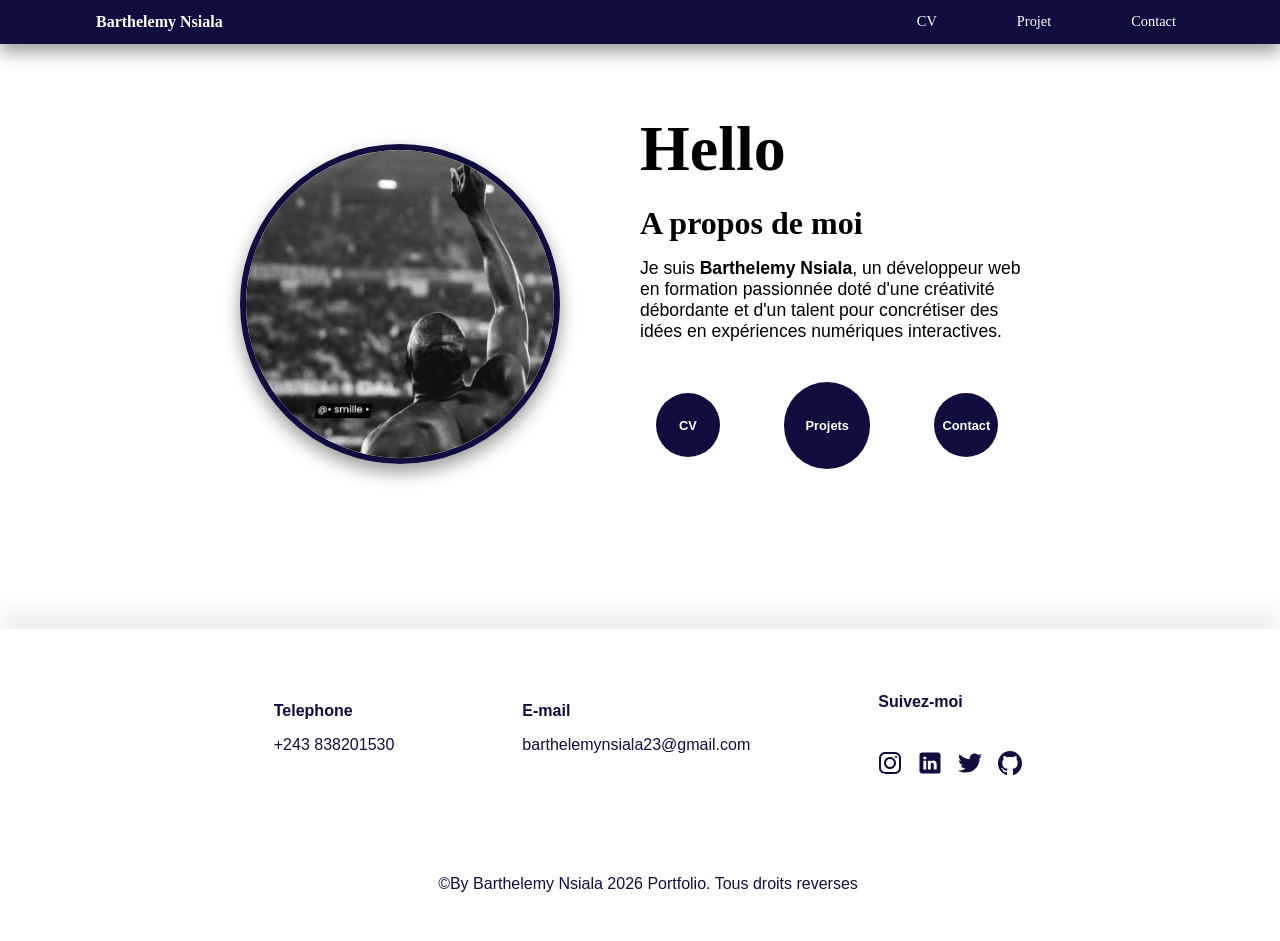
==== commit 64918c71: "Adding responsive web design" ====
--- a/index.html
+++ b/index.html
@@ -15,6 +15,7 @@
                     <li><a href="cv.html">CV</a></li>
                     <li><a href="projets.html">Projet</a></li>
                     <li><a href="contact.html">Contact</a></li>
+                    <svg xmlns="http://www.w3.org/2000/svg" height="24px" viewBox="0 -960 960 960" width="24px" fill="#e3e3e3"><path d="M120-240v-80h720v80H120Zm0-200v-80h720v80H120Zm0-200v-80h720v80H120Z"/></svg>
                 </ul>
             </div> 
         </div>
@@ -39,33 +40,28 @@
         </div>
     </main>
     <footer>
-        <div class="bar"></div>
         <div class="container1">
-            <div class="tel">
+                <div class="tel">
                 <span><p>Telephone</p></span>
                 <p>+243 838201530</p>
             </div>
-            <div class="eamil">
+            <div class="tel eamil">
                 <span><p>E-mail</p></span>
                 <p>barthelemynsiala23@gmail.com</p>
             </div>
-            <div class="suivre">
+            <div class="tel suivre">
                 <span><p>Suivez-moi</p></span>
                 <div class="icon">
                     <ul>
-                        <li><a href="#"><svg class="instagram" fill="#000000" viewBox="0 0 24 24"  xmlns="http://www.w3.org/2000/svg"><g id="SVGRepo_bgCarrier" stroke-width="0"></g><g id="SVGRepo_tracerCarrier" stroke-linecap="round" stroke-linejoin="round"></g><g id="SVGRepo_iconCarrier"> <path fill-rule="evenodd" clip-rule="evenodd" d="M12 18C15.3137 18 18 15.3137 18 12C18 8.68629 15.3137 6 12 6C8.68629 6 6 8.68629 6 12C6 15.3137 8.68629 18 12 18ZM12 16C14.2091 16 16 14.2091 16 12C16 9.79086 14.2091 8 12 8C9.79086 8 8 9.79086 8 12C8 14.2091 9.79086 16 12 16Z" fill="#0F0F0F"></path> <path d="M18 5C17.4477 5 17 5.44772 17 6C17 6.55228 17.4477 7 18 7C18.5523 7 19 6.55228 19 6C19 5.44772 18.5523 5 18 5Z" fill="#0F0F0F"></path> <path fill-rule="evenodd" clip-rule="evenodd" d="M1.65396 4.27606C1 5.55953 1 7.23969 1 10.6V13.4C1 16.7603 1 18.4405 1.65396 19.7239C2.2292 20.8529 3.14708 21.7708 4.27606 22.346C5.55953 23 7.23969 23 10.6 23H13.4C16.7603 23 18.4405 23 19.7239 22.346C20.8529 21.7708 21.7708 20.8529 22.346 19.7239C23 18.4405 23 16.7603 23 13.4V10.6C23 7.23969 23 5.55953 22.346 4.27606C21.7708 3.14708 20.8529 2.2292 19.7239 1.65396C18.4405 1 16.7603 1 13.4 1H10.6C7.23969 1 5.55953 1 4.27606 1.65396C3.14708 2.2292 2.2292 3.14708 1.65396 4.27606ZM13.4 3H10.6C8.88684 3 7.72225 3.00156 6.82208 3.0751C5.94524 3.14674 5.49684 3.27659 5.18404 3.43597C4.43139 3.81947 3.81947 4.43139 3.43597 5.18404C3.27659 5.49684 3.14674 5.94524 3.0751 6.82208C3.00156 7.72225 3 8.88684 3 10.6V13.4C3 15.1132 3.00156 16.2777 3.0751 17.1779C3.14674 18.0548 3.27659 18.5032 3.43597 18.816C3.81947 19.5686 4.43139 20.1805 5.18404 20.564C5.49684 20.7234 5.94524 20.8533 6.82208 20.9249C7.72225 20.9984 8.88684 21 10.6 21H13.4C15.1132 21 16.2777 20.9984 17.1779 20.9249C18.0548 20.8533 18.5032 20.7234 18.816 20.564C19.5686 20.1805 20.1805 19.5686 20.564 18.816C20.7234 18.5032 20.8533 18.0548 20.9249 17.1779C20.9984 16.2777 21 15.1132 21 13.4V10.6C21 8.88684 20.9984 7.72225 20.9249 6.82208C20.8533 5.94524 20.7234 5.49684 20.564 5.18404C20.1805 4.43139 19.5686 3.81947 18.816 3.43597C18.5032 3.27659 18.0548 3.14674 17.1779 3.0751C16.2777 3.00156 15.1132 3 13.4 3Z" fill="#0F0F0F"></path> </g></svg></a></li>
-                        <li><a href="#"><svg class=" link" fill="#000000" viewBox="0 0 32 32" xmlns="http://www.w3.org/2000/svg"><g id="SVGRepo_bgCarrier" stroke-width="0"></g><g id="SVGRepo_tracerCarrier" stroke-linecap="round" stroke-linejoin="round"></g><g id="SVGRepo_iconCarrier"> <title></title> <g id="Linkedln"> <path d="M26.49,30H5.5A3.35,3.35,0,0,1,3,29a3.35,3.35,0,0,1-1-2.48V5.5A3.35,3.35,0,0,1,3,3,3.35,3.35,0,0,1,5.5,2h21A3.35,3.35,0,0,1,29,3,3.35,3.35,0,0,1,30,5.5v21A3.52,3.52,0,0,1,26.49,30ZM9.11,11.39a2.22,2.22,0,0,0,1.6-.58,1.83,1.83,0,0,0,.6-1.38A2.09,2.09,0,0,0,10.68,8a2.14,2.14,0,0,0-1.51-.55A2.3,2.3,0,0,0,7.57,8,1.87,1.87,0,0,0,7,9.43a1.88,1.88,0,0,0,.57,1.38A2.1,2.1,0,0,0,9.11,11.39ZM11,13H7.19V24.54H11Zm13.85,4.94a5.49,5.49,0,0,0-1.24-4,4.22,4.22,0,0,0-3.15-1.27,3.44,3.44,0,0,0-2.34.66A6,6,0,0,0,17,14.64V13H13.19V24.54H17V17.59a.83.83,0,0,1,.1-.43,2.73,2.73,0,0,1,.7-1,1.81,1.81,0,0,1,1.28-.44,1.59,1.59,0,0,1,1.49.75,3.68,3.68,0,0,1,.44,1.9v6.15h3.85ZM17,14.7a.05.05,0,0,1,.06-.06v.06Z"></path> </g> </g></svg></a></li>
+                        <li><a href="#"><svg class="twitter instagram" fill="#000000" viewBox="0 0 24 24"  xmlns="http://www.w3.org/2000/svg"><g id="SVGRepo_bgCarrier" stroke-width="0"></g><g id="SVGRepo_tracerCarrier" stroke-linecap="round" stroke-linejoin="round"></g><g id="SVGRepo_iconCarrier"> <path fill-rule="evenodd" clip-rule="evenodd" d="M12 18C15.3137 18 18 15.3137 18 12C18 8.68629 15.3137 6 12 6C8.68629 6 6 8.68629 6 12C6 15.3137 8.68629 18 12 18ZM12 16C14.2091 16 16 14.2091 16 12C16 9.79086 14.2091 8 12 8C9.79086 8 8 9.79086 8 12C8 14.2091 9.79086 16 12 16Z" fill="#0F0F0F"></path> <path d="M18 5C17.4477 5 17 5.44772 17 6C17 6.55228 17.4477 7 18 7C18.5523 7 19 6.55228 19 6C19 5.44772 18.5523 5 18 5Z" fill="#0F0F0F"></path> <path fill-rule="evenodd" clip-rule="evenodd" d="M1.65396 4.27606C1 5.55953 1 7.23969 1 10.6V13.4C1 16.7603 1 18.4405 1.65396 19.7239C2.2292 20.8529 3.14708 21.7708 4.27606 22.346C5.55953 23 7.23969 23 10.6 23H13.4C16.7603 23 18.4405 23 19.7239 22.346C20.8529 21.7708 21.7708 20.8529 22.346 19.7239C23 18.4405 23 16.7603 23 13.4V10.6C23 7.23969 23 5.55953 22.346 4.27606C21.7708 3.14708 20.8529 2.2292 19.7239 1.65396C18.4405 1 16.7603 1 13.4 1H10.6C7.23969 1 5.55953 1 4.27606 1.65396C3.14708 2.2292 2.2292 3.14708 1.65396 4.27606ZM13.4 3H10.6C8.88684 3 7.72225 3.00156 6.82208 3.0751C5.94524 3.14674 5.49684 3.27659 5.18404 3.43597C4.43139 3.81947 3.81947 4.43139 3.43597 5.18404C3.27659 5.49684 3.14674 5.94524 3.0751 6.82208C3.00156 7.72225 3 8.88684 3 10.6V13.4C3 15.1132 3.00156 16.2777 3.0751 17.1779C3.14674 18.0548 3.27659 18.5032 3.43597 18.816C3.81947 19.5686 4.43139 20.1805 5.18404 20.564C5.49684 20.7234 5.94524 20.8533 6.82208 20.9249C7.72225 20.9984 8.88684 21 10.6 21H13.4C15.1132 21 16.2777 20.9984 17.1779 20.9249C18.0548 20.8533 18.5032 20.7234 18.816 20.564C19.5686 20.1805 20.1805 19.5686 20.564 18.816C20.7234 18.5032 20.8533 18.0548 20.9249 17.1779C20.9984 16.2777 21 15.1132 21 13.4V10.6C21 8.88684 20.9984 7.72225 20.9249 6.82208C20.8533 5.94524 20.7234 5.49684 20.564 5.18404C20.1805 4.43139 19.5686 3.81947 18.816 3.43597C18.5032 3.27659 18.0548 3.14674 17.1779 3.0751C16.2777 3.00156 15.1132 3 13.4 3Z" fill="#0F0F0F"></path> </g></svg></a></li>
+                        <li><a href="#"><svg class="twitter link" fill="#000000" viewBox="0 0 32 32" xmlns="http://www.w3.org/2000/svg"><g id="SVGRepo_bgCarrier" stroke-width="0"></g><g id="SVGRepo_tracerCarrier" stroke-linecap="round" stroke-linejoin="round"></g><g id="SVGRepo_iconCarrier"> <title></title> <g id="Linkedln"> <path d="M26.49,30H5.5A3.35,3.35,0,0,1,3,29a3.35,3.35,0,0,1-1-2.48V5.5A3.35,3.35,0,0,1,3,3,3.35,3.35,0,0,1,5.5,2h21A3.35,3.35,0,0,1,29,3,3.35,3.35,0,0,1,30,5.5v21A3.52,3.52,0,0,1,26.49,30ZM9.11,11.39a2.22,2.22,0,0,0,1.6-.58,1.83,1.83,0,0,0,.6-1.38A2.09,2.09,0,0,0,10.68,8a2.14,2.14,0,0,0-1.51-.55A2.3,2.3,0,0,0,7.57,8,1.87,1.87,0,0,0,7,9.43a1.88,1.88,0,0,0,.57,1.38A2.1,2.1,0,0,0,9.11,11.39ZM11,13H7.19V24.54H11Zm13.85,4.94a5.49,5.49,0,0,0-1.24-4,4.22,4.22,0,0,0-3.15-1.27,3.44,3.44,0,0,0-2.34.66A6,6,0,0,0,17,14.64V13H13.19V24.54H17V17.59a.83.83,0,0,1,.1-.43,2.73,2.73,0,0,1,.7-1,1.81,1.81,0,0,1,1.28-.44,1.59,1.59,0,0,1,1.49.75,3.68,3.68,0,0,1,.44,1.9v6.15h3.85ZM17,14.7a.05.05,0,0,1,.06-.06v.06Z"></path> </g> </g></svg></a></li>
                         <li><a href="#"><svg class="twitter" fill="#000000"viewBox="0 -2 20 20" version="1.1" xmlns="http://www.w3.org/2000/svg" xmlns:xlink="http://www.w3.org/1999/xlink" ><g id="SVGRepo_bgCarrier" stroke-width="0"></g><g id="SVGRepo_tracerCarrier" stroke-linecap="round" stroke-linejoin="round"></g><g id="SVGRepo_iconCarrier"> <title>twitter [#154]</title> <desc>Created with Sketch.</desc> <defs> </defs> <g id="Page-1" stroke="none" stroke-width="1" fill="none" fill-rule="evenodd"> <g id="Dribbble-Light-Preview" transform="translate(-60.000000, -7521.000000)" fill="#000000"> <g id="icons" transform="translate(56.000000, 160.000000)"> <path d="M10.29,7377 C17.837,7377 21.965,7370.84365 21.965,7365.50546 C21.965,7365.33021 21.965,7365.15595 21.953,7364.98267 C22.756,7364.41163 23.449,7363.70276 24,7362.8915 C23.252,7363.21837 22.457,7363.433 21.644,7363.52751 C22.5,7363.02244 23.141,7362.2289 23.448,7361.2926 C22.642,7361.76321 21.761,7362.095 20.842,7362.27321 C19.288,7360.64674 16.689,7360.56798 15.036,7362.09796 C13.971,7363.08447 13.518,7364.55538 13.849,7365.95835 C10.55,7365.79492 7.476,7364.261 5.392,7361.73762 C4.303,7363.58363 4.86,7365.94457 6.663,7367.12996 C6.01,7367.11125 5.371,7366.93797 4.8,7366.62489 L4.8,7366.67608 C4.801,7368.5989 6.178,7370.2549 8.092,7370.63591 C7.488,7370.79836 6.854,7370.82199 6.24,7370.70483 C6.777,7372.35099 8.318,7373.47829 10.073,7373.51078 C8.62,7374.63513 6.825,7375.24554 4.977,7375.24358 C4.651,7375.24259 4.325,7375.22388 4,7375.18549 C5.877,7376.37088 8.06,7377 10.29,7376.99705" id="twitter-[#154]"> </path> </g> </g> </g> </g></svg></a></li>
-                        <li><a href="#"><svg class=" github" ill="#000000"viewBox="0 0 20 20" version="1.1" xmlns="http://www.w3.org/2000/svg" xmlns:xlink="http://www.w3.org/1999/xlink"><g id="SVGRepo_bgCarrier" stroke-width="0"></g><g id="SVGRepo_tracerCarrier" stroke-linecap="round" stroke-linejoin="round"></g><g id="SVGRepo_iconCarrier"> <title>github [#142]</title> <desc>Created with Sketch.</desc> <defs> </defs> <g id="Page-1" stroke="none" stroke-width="1" fill="none" fill-rule="evenodd"> <g id="Dribbble-Light-Preview" transform="translate(-140.000000, -7559.000000)" fill="#000000"> <g id="icons" transform="translate(56.000000, 160.000000)"> <path d="M94,7399 C99.523,7399 104,7403.59 104,7409.253 C104,7413.782 101.138,7417.624 97.167,7418.981 C96.66,7419.082 96.48,7418.762 96.48,7418.489 C96.48,7418.151 96.492,7417.047 96.492,7415.675 C96.492,7414.719 96.172,7414.095 95.813,7413.777 C98.04,7413.523 100.38,7412.656 100.38,7408.718 C100.38,7407.598 99.992,7406.684 99.35,7405.966 C99.454,7405.707 99.797,7404.664 99.252,7403.252 C99.252,7403.252 98.414,7402.977 96.505,7404.303 C95.706,7404.076 94.85,7403.962 94,7403.958 C93.15,7403.962 92.295,7404.076 91.497,7404.303 C89.586,7402.977 88.746,7403.252 88.746,7403.252 C88.203,7404.664 88.546,7405.707 88.649,7405.966 C88.01,7406.684 87.619,7407.598 87.619,7408.718 C87.619,7412.646 89.954,7413.526 92.175,7413.785 C91.889,7414.041 91.63,7414.493 91.54,7415.156 C90.97,7415.418 89.522,7415.871 88.63,7414.304 C88.63,7414.304 88.101,7413.319 87.097,7413.247 C87.097,7413.247 86.122,7413.234 87.029,7413.87 C87.029,7413.87 87.684,7414.185 88.139,7415.37 C88.139,7415.37 88.726,7417.2 91.508,7416.58 C91.513,7417.437 91.522,7418.245 91.522,7418.489 C91.522,7418.76 91.338,7419.077 90.839,7418.982 C86.865,7417.627 84,7413.783 84,7409.253 C84,7403.59 88.478,7399 94,7399" id="github-[#142]"> </path> </g> </g> </g> </g></svg></a></li>
+                        <li><a href="#"><svg class="twitter github" ill="#000000"viewBox="0 0 20 20" version="1.1" xmlns="http://www.w3.org/2000/svg" xmlns:xlink="http://www.w3.org/1999/xlink"><g id="SVGRepo_bgCarrier" stroke-width="0"></g><g id="SVGRepo_tracerCarrier" stroke-linecap="round" stroke-linejoin="round"></g><g id="SVGRepo_iconCarrier"> <title>github [#142]</title> <desc>Created with Sketch.</desc> <defs> </defs> <g id="Page-1" stroke="none" stroke-width="1" fill="none" fill-rule="evenodd"> <g id="Dribbble-Light-Preview" transform="translate(-140.000000, -7559.000000)" fill="#000000"> <g id="icons" transform="translate(56.000000, 160.000000)"> <path d="M94,7399 C99.523,7399 104,7403.59 104,7409.253 C104,7413.782 101.138,7417.624 97.167,7418.981 C96.66,7419.082 96.48,7418.762 96.48,7418.489 C96.48,7418.151 96.492,7417.047 96.492,7415.675 C96.492,7414.719 96.172,7414.095 95.813,7413.777 C98.04,7413.523 100.38,7412.656 100.38,7408.718 C100.38,7407.598 99.992,7406.684 99.35,7405.966 C99.454,7405.707 99.797,7404.664 99.252,7403.252 C99.252,7403.252 98.414,7402.977 96.505,7404.303 C95.706,7404.076 94.85,7403.962 94,7403.958 C93.15,7403.962 92.295,7404.076 91.497,7404.303 C89.586,7402.977 88.746,7403.252 88.746,7403.252 C88.203,7404.664 88.546,7405.707 88.649,7405.966 C88.01,7406.684 87.619,7407.598 87.619,7408.718 C87.619,7412.646 89.954,7413.526 92.175,7413.785 C91.889,7414.041 91.63,7414.493 91.54,7415.156 C90.97,7415.418 89.522,7415.871 88.63,7414.304 C88.63,7414.304 88.101,7413.319 87.097,7413.247 C87.097,7413.247 86.122,7413.234 87.029,7413.87 C87.029,7413.87 87.684,7414.185 88.139,7415.37 C88.139,7415.37 88.726,7417.2 91.508,7416.58 C91.513,7417.437 91.522,7418.245 91.522,7418.489 C91.522,7418.76 91.338,7419.077 90.839,7418.982 C86.865,7417.627 84,7413.783 84,7409.253 C84,7403.59 88.478,7399 94,7399" id="github-[#142]"> </path> </g> </g> </g> </g></svg></a></li>
                     </ul>
                 </div>
             </div>
-            <div class="copyright">
-                <svg viewBox="-0.5 0 25 25" fill="none" xmlns="http://www.w3.org/2000/svg"><g id="SVGRepo_bgCarrier" stroke-width="0"></g><g id="SVGRepo_tracerCarrier" stroke-linecap="round" stroke-linejoin="round"></g><g id="SVGRepo_iconCarrier"> <path d="M12 21.82C17.1086 21.82 21.25 17.6786 21.25 12.57C21.25 7.46137 17.1086 3.32001 12 3.32001C6.89137 3.32001 2.75 7.46137 2.75 12.57C2.75 17.6786 6.89137 21.82 12 21.82Z" stroke="#000000" stroke-width="1.5" stroke-linecap="round" stroke-linejoin="round"></path> <path d="M15.5291 9.03003C14.5937 8.09167 13.3241 7.56293 11.9991 7.56C11.1771 7.55982 10.3677 7.76234 9.6426 8.1496C8.9175 8.53685 8.29908 9.09687 7.84206 9.78015C7.38504 10.4634 7.10349 11.2489 7.02242 12.0669C6.94135 12.8849 7.06326 13.7103 7.37728 14.47C7.69129 15.2297 8.18779 15.9003 8.82277 16.4223C9.45776 16.9443 10.2116 17.3018 11.0177 17.463C11.8238 17.6241 12.6571 17.584 13.444 17.3463C14.231 17.1086 14.9471 16.6805 15.5291 16.1" stroke="#000000" stroke-width="1.5" stroke-linecap="round" stroke-linejoin="round"></path> </g></svg>
-                <p>By Barthelemy Nsiala</p>
-          </div>
+            <p>&copy;By Barthelemy Nsiala 2026 Portfolio. Tous droits reverses</p>
         </div>
-
     </footer>
 </body>
 </html>
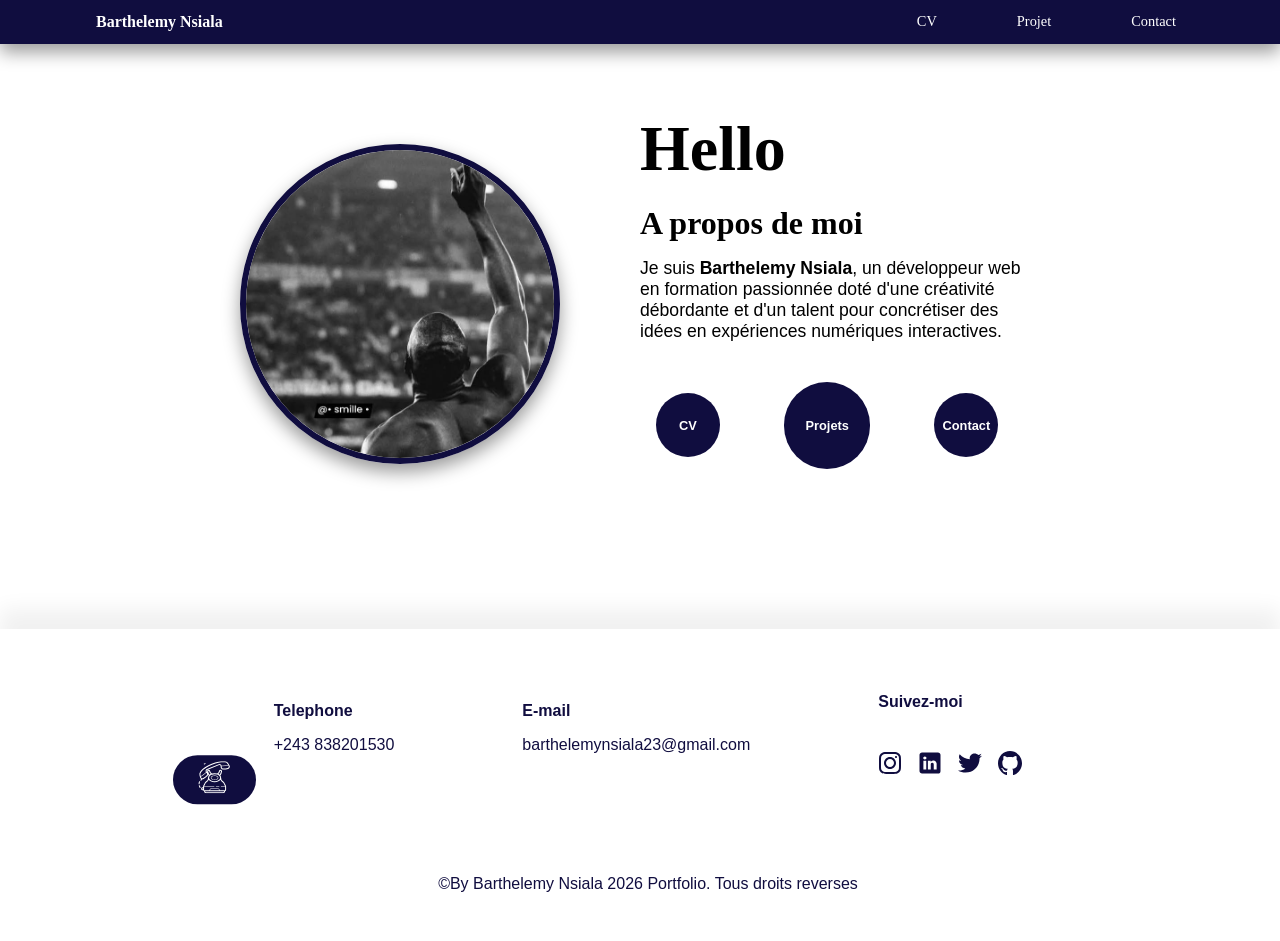
==== commit 1e0a8e81: "Adding the CTA" ====
--- a/index.html
+++ b/index.html
@@ -15,7 +15,8 @@
                     <li><a href="cv.html">CV</a></li>
                     <li><a href="projets.html">Projet</a></li>
                     <li><a href="contact.html">Contact</a></li>
-                    <svg xmlns="http://www.w3.org/2000/svg" height="24px" viewBox="0 -960 960 960" width="24px" fill="#e3e3e3"><path d="M120-240v-80h720v80H120Zm0-200v-80h720v80H120Zm0-200v-80h720v80H120Z"/></svg>
+                    <svg xmlns="http://www.w3.org/2000/svg" height="24px" viewBox="0 -960 960 960" width="24px" fill="#e3e3e3"><path d="M120-240v-80h720v80H120Zm0-200v-80h720v80H120Zm0-200v-80h720v80H120Z"/>
+                </svg>
                 </ul>
             </div> 
         </div>
@@ -39,6 +40,9 @@
             </div>
         </div>
     </main>
+    <div class="cta">
+        <a href="contact.html"><svg viewBox="0 0 64 64" data-name="Layer 1" id="Layer_1" xmlns="http://www.w3.org/2000/svg" fill="#000000"><g id="SVGRepo_bgCarrier" stroke-width="0"></g><g id="SVGRepo_tracerCarrier" stroke-linecap="round" stroke-linejoin="round"></g><g id="SVGRepo_iconCarrier"><defs><style>.cls-1{fill:#190933;}</style></defs><title></title><path class="cls-1" d="M24.5,33c0,2.92,3.86,4.5,7.5,4.5s7.5-1.58,7.5-4.5c0-4.37-6.73-4.5-7.5-4.5S24.5,28.63,24.5,33Zm14,0c0,2.19-3.3,3.5-6.5,3.5s-6.5-1.31-6.5-3.5c0-3.46,6.23-3.5,6.5-3.5S38.5,29.54,38.5,33Z"></path><path class="cls-1" d="M41,49.5H35a.5.5,0,0,0,0,1h6a.5.5,0,0,0,0-1Z"></path><path class="cls-1" d="M44.44,12.86l.43,1.06a4,4,0,0,0,3.51,2.47,35.12,35.12,0,0,0,10.53-1,4.84,4.84,0,0,0,3-7h0L59.94,4.82A8.94,8.94,0,0,0,53.15.21c-5.29-.6-14.26-.22-27,5S6.79,16.51,3.46,20.66a8.92,8.92,0,0,0-1.58,8.06L3,32.6a4.85,4.85,0,0,0,2,2.68,6.22,6.22,0,0,0,.56.32c-.29.28-.61.57-.94.87s-.53.47-.79.72a1,1,0,0,0,0,1.42,1,1,0,0,0,.73.31,1,1,0,0,0,.68-.27c.26-.23.51-.47.77-.69A18.13,18.13,0,0,0,7.76,36.1,4.87,4.87,0,0,0,10,35.48a34.26,34.26,0,0,0,8.2-6.68,4,4,0,0,0,1-2.17,9.33,9.33,0,0,0,1.32,1.71A7.32,7.32,0,0,0,19,33a8.33,8.33,0,0,1-4.46,7.66,4.9,4.9,0,0,0-2.06,2.14l-3,5.91A5,5,0,0,0,9,50.94V52H8a3,3,0,0,0,0,6H9.18A3,3,0,0,0,11,59.82V60a4,4,0,0,0,4,4H49a4,4,0,0,0,4-4v-.18A3,3,0,0,0,55,57V50.94a5,5,0,0,0-.53-2.23L51.52,42.8a4.9,4.9,0,0,0-2.06-2.14A8.33,8.33,0,0,1,45,33a7.32,7.32,0,0,0-1.56-4.66,14.07,14.07,0,0,0,3.4-7.9A3,3,0,0,0,46.11,18a3.06,3.06,0,0,0-2.28-1,3,3,0,0,0-3,2.45,7.54,7.54,0,0,1-3.63,5.23,20.45,20.45,0,0,0-10.46,0,7.54,7.54,0,0,1-3.63-5.23h0a3,3,0,0,0-3-2.45,3.06,3.06,0,0,0-2.28,1,3,3,0,0,0-.73,2.41c.07.54.17,1.06.28,1.58-.1-.09-.2-.18-.32-.27A2.86,2.86,0,0,1,16,19.15a1.87,1.87,0,0,1,1.18-1.58l24-9.89a1.89,1.89,0,0,1,2,.28,2.91,2.91,0,0,1,1,2.64A4.16,4.16,0,0,0,44.44,12.86ZM7,55a1,1,0,0,1,1-1H9v2H8A1,1,0,0,1,7,55Zm42,7H15a2,2,0,0,1-2-2H51A2,2,0,0,1,49,62ZM22.6,58a14.1,14.1,0,0,0,.83-1.24c.73-1.21,1.35-2.26,2.57-2.26H38c1.22,0,1.84,1,2.57,2.26A14.1,14.1,0,0,0,41.4,58ZM48.52,42.42a3,3,0,0,1,1.21,1.27l2.9,5.81H45a.5.5,0,0,0,0,1h8a3.29,3.29,0,0,1,0,.44V57a1,1,0,0,1-1,1H42.73a7.18,7.18,0,0,1-1.3-1.76C40.66,55,39.78,53.5,38,53.5H26c-1.78,0-2.66,1.46-3.43,2.74A7.18,7.18,0,0,1,21.27,58H12a1,1,0,0,1-1-1V50.94a3.29,3.29,0,0,1,.05-.44H31a.5.5,0,0,0,0-1H11.37l2.9-5.81a3,3,0,0,1,1.21-1.27A10.43,10.43,0,0,0,20.27,37c2.24,3.24,7.09,5,11.73,5s9.49-1.72,11.73-5A10.43,10.43,0,0,0,48.52,42.42ZM39.61,25.5a10.23,10.23,0,0,0,3.21-5.67,1,1,0,0,1,1-.83,1,1,0,0,1,1,1.19A12.27,12.27,0,0,1,42,26.93l-.12-.08c-.28-.21-.57-.41-.88-.6l-.34-.2c-.29-.16-.59-.31-.89-.45Zm-2.44,1.25c.37.11.73.23,1.07.36l.22.09a9.14,9.14,0,0,1,.95.43l.13.06a7.72,7.72,0,0,1,.93.58h0a8.07,8.07,0,0,1,.82.69A5.4,5.4,0,0,1,43,33c0,4.38-5.59,7-11,7s-11-2.62-11-7a5.4,5.4,0,0,1,1.68-4,8.07,8.07,0,0,1,.82-.69h0a7.72,7.72,0,0,1,.93-.58l.13-.06a9.14,9.14,0,0,1,.95-.43l.22-.09q.51-.2,1.08-.36A20.57,20.57,0,0,1,32,26,20.68,20.68,0,0,1,37.17,26.75Zm-17.78-7.4a1.05,1.05,0,0,1,.78-.35,1,1,0,0,1,1,.83,10.23,10.23,0,0,0,3.21,5.67l-.19.1c-.3.14-.6.29-.89.46l-.34.19c-.31.19-.6.39-.88.6l-.12.08a12.27,12.27,0,0,1-2.83-6.74A1.06,1.06,0,0,1,19.39,19.35Zm41-8.1a2.85,2.85,0,0,1-2.05,2.19,32.92,32.92,0,0,1-9.89,1,2,2,0,0,1-1.76-1.24l-.43-1.06a2.13,2.13,0,0,1-.11-1.17,4,4,0,0,0,0-.84A127.64,127.64,0,0,0,59.74,8.61l.39.72A2.84,2.84,0,0,1,60.42,11.25Zm-43.72,13,.43,1.06a2,2,0,0,1-.38,2.12,32.7,32.7,0,0,1-7.69,6.29,2.85,2.85,0,0,1-4.14-1.69l-.23-.78a131.38,131.38,0,0,0,10.63-8.46,4.75,4.75,0,0,0,.62.56A2.2,2.2,0,0,1,16.7,24.27ZM40.46,5.83l-24,9.89A3.87,3.87,0,0,0,14,18.91a4.82,4.82,0,0,0,.7,3.1A129,129,0,0,1,4.4,30.25l-.6-2.08A6.94,6.94,0,0,1,5,21.91c3.18-4,9.56-9.76,21.9-14.83C36.63,3.08,44,2,49.2,2a33.66,33.66,0,0,1,3.72.2,7,7,0,0,1,5.27,3.58l1,1.91a130.66,130.66,0,0,1-13.12,1.4A4.87,4.87,0,0,0,44.42,6.4,3.86,3.86,0,0,0,40.46,5.83Z"></path><path class="cls-1" d="M2.16,53.06a1,1,0,0,0,.81.41,1,1,0,0,0,.59-.19,1,1,0,0,0,.22-1.4,8.8,8.8,0,0,1-1.42-3.27,1,1,0,0,0-1.95.44A10.85,10.85,0,0,0,2.16,53.06Z"></path><path class="cls-1" d="M1,45.86a1,1,0,0,0,1-1,7.32,7.32,0,0,1,.83-3.39,1,1,0,0,0-.42-1.35,1,1,0,0,0-1.35.42A9.2,9.2,0,0,0,0,44.84a1,1,0,0,0,1,1Z"></path><path class="cls-1" d="M10.65,3.65a.48.48,0,0,0,0,.7l1,1a.48.48,0,0,0,.7,0,.48.48,0,0,0,0-.7l-1-1A.48.48,0,0,0,10.65,3.65Z"></path><path class="cls-1" d="M14.5,5V4a.5.5,0,0,0-1,0V5a.5.5,0,0,0,1,0Z"></path><path class="cls-1" d="M11,7.5h1a.5.5,0,0,0,0-1H11a.5.5,0,0,0,0,1Z"></path></g></svg></a>
+    </div>
     <footer>
         <div class="container1">
                 <div class="tel">
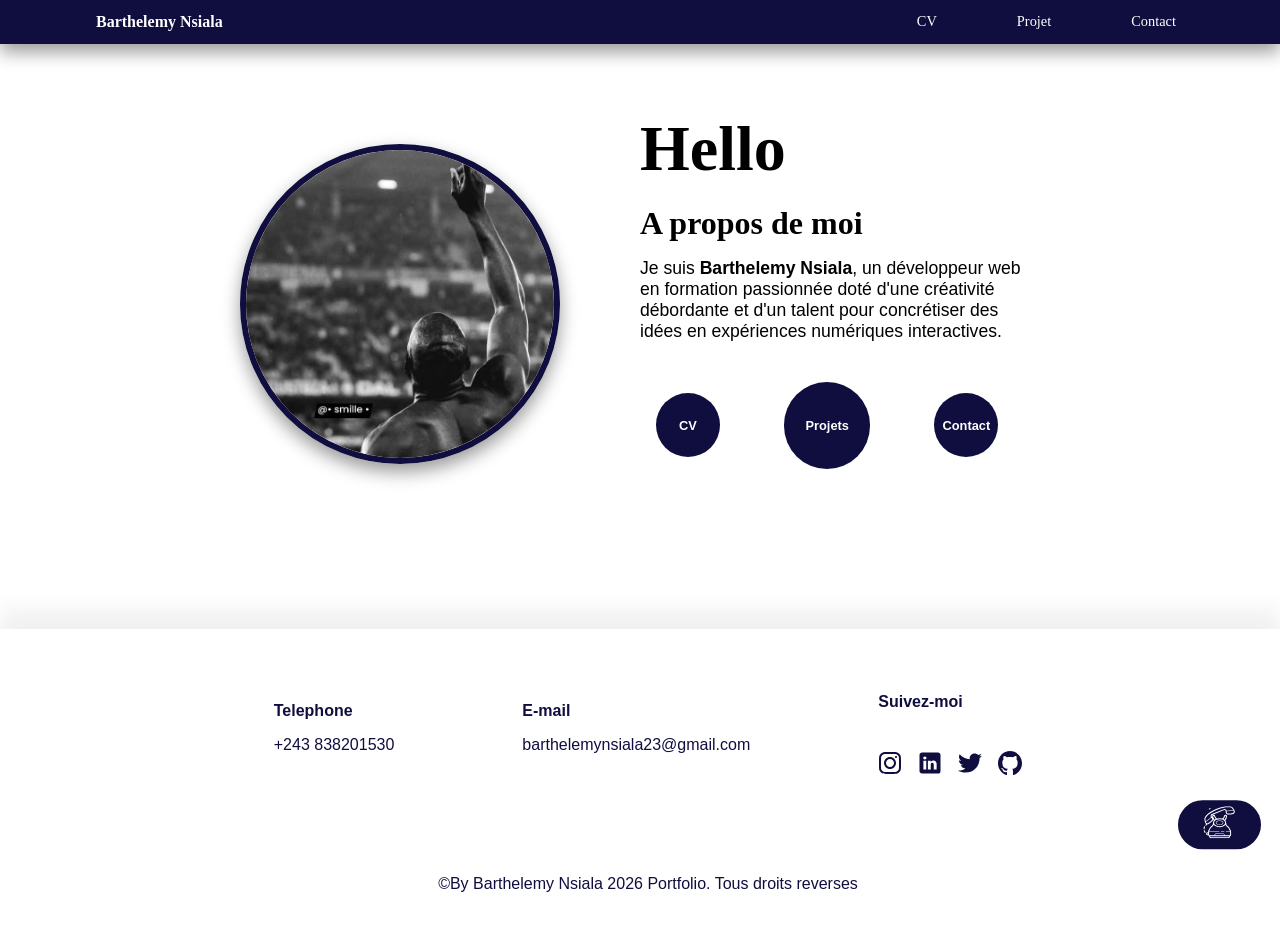
==== commit 4684aa6a: "Adding some modifications" ====
--- a/index.html
+++ b/index.html
@@ -39,10 +39,10 @@
                 </div>
             </div>
         </div>
-    </main>
-    <div class="cta">
+        <div class="cta">
         <a href="contact.html"><svg viewBox="0 0 64 64" data-name="Layer 1" id="Layer_1" xmlns="http://www.w3.org/2000/svg" fill="#000000"><g id="SVGRepo_bgCarrier" stroke-width="0"></g><g id="SVGRepo_tracerCarrier" stroke-linecap="round" stroke-linejoin="round"></g><g id="SVGRepo_iconCarrier"><defs><style>.cls-1{fill:#190933;}</style></defs><title></title><path class="cls-1" d="M24.5,33c0,2.92,3.86,4.5,7.5,4.5s7.5-1.58,7.5-4.5c0-4.37-6.73-4.5-7.5-4.5S24.5,28.63,24.5,33Zm14,0c0,2.19-3.3,3.5-6.5,3.5s-6.5-1.31-6.5-3.5c0-3.46,6.23-3.5,6.5-3.5S38.5,29.54,38.5,33Z"></path><path class="cls-1" d="M41,49.5H35a.5.5,0,0,0,0,1h6a.5.5,0,0,0,0-1Z"></path><path class="cls-1" d="M44.44,12.86l.43,1.06a4,4,0,0,0,3.51,2.47,35.12,35.12,0,0,0,10.53-1,4.84,4.84,0,0,0,3-7h0L59.94,4.82A8.94,8.94,0,0,0,53.15.21c-5.29-.6-14.26-.22-27,5S6.79,16.51,3.46,20.66a8.92,8.92,0,0,0-1.58,8.06L3,32.6a4.85,4.85,0,0,0,2,2.68,6.22,6.22,0,0,0,.56.32c-.29.28-.61.57-.94.87s-.53.47-.79.72a1,1,0,0,0,0,1.42,1,1,0,0,0,.73.31,1,1,0,0,0,.68-.27c.26-.23.51-.47.77-.69A18.13,18.13,0,0,0,7.76,36.1,4.87,4.87,0,0,0,10,35.48a34.26,34.26,0,0,0,8.2-6.68,4,4,0,0,0,1-2.17,9.33,9.33,0,0,0,1.32,1.71A7.32,7.32,0,0,0,19,33a8.33,8.33,0,0,1-4.46,7.66,4.9,4.9,0,0,0-2.06,2.14l-3,5.91A5,5,0,0,0,9,50.94V52H8a3,3,0,0,0,0,6H9.18A3,3,0,0,0,11,59.82V60a4,4,0,0,0,4,4H49a4,4,0,0,0,4-4v-.18A3,3,0,0,0,55,57V50.94a5,5,0,0,0-.53-2.23L51.52,42.8a4.9,4.9,0,0,0-2.06-2.14A8.33,8.33,0,0,1,45,33a7.32,7.32,0,0,0-1.56-4.66,14.07,14.07,0,0,0,3.4-7.9A3,3,0,0,0,46.11,18a3.06,3.06,0,0,0-2.28-1,3,3,0,0,0-3,2.45,7.54,7.54,0,0,1-3.63,5.23,20.45,20.45,0,0,0-10.46,0,7.54,7.54,0,0,1-3.63-5.23h0a3,3,0,0,0-3-2.45,3.06,3.06,0,0,0-2.28,1,3,3,0,0,0-.73,2.41c.07.54.17,1.06.28,1.58-.1-.09-.2-.18-.32-.27A2.86,2.86,0,0,1,16,19.15a1.87,1.87,0,0,1,1.18-1.58l24-9.89a1.89,1.89,0,0,1,2,.28,2.91,2.91,0,0,1,1,2.64A4.16,4.16,0,0,0,44.44,12.86ZM7,55a1,1,0,0,1,1-1H9v2H8A1,1,0,0,1,7,55Zm42,7H15a2,2,0,0,1-2-2H51A2,2,0,0,1,49,62ZM22.6,58a14.1,14.1,0,0,0,.83-1.24c.73-1.21,1.35-2.26,2.57-2.26H38c1.22,0,1.84,1,2.57,2.26A14.1,14.1,0,0,0,41.4,58ZM48.52,42.42a3,3,0,0,1,1.21,1.27l2.9,5.81H45a.5.5,0,0,0,0,1h8a3.29,3.29,0,0,1,0,.44V57a1,1,0,0,1-1,1H42.73a7.18,7.18,0,0,1-1.3-1.76C40.66,55,39.78,53.5,38,53.5H26c-1.78,0-2.66,1.46-3.43,2.74A7.18,7.18,0,0,1,21.27,58H12a1,1,0,0,1-1-1V50.94a3.29,3.29,0,0,1,.05-.44H31a.5.5,0,0,0,0-1H11.37l2.9-5.81a3,3,0,0,1,1.21-1.27A10.43,10.43,0,0,0,20.27,37c2.24,3.24,7.09,5,11.73,5s9.49-1.72,11.73-5A10.43,10.43,0,0,0,48.52,42.42ZM39.61,25.5a10.23,10.23,0,0,0,3.21-5.67,1,1,0,0,1,1-.83,1,1,0,0,1,1,1.19A12.27,12.27,0,0,1,42,26.93l-.12-.08c-.28-.21-.57-.41-.88-.6l-.34-.2c-.29-.16-.59-.31-.89-.45Zm-2.44,1.25c.37.11.73.23,1.07.36l.22.09a9.14,9.14,0,0,1,.95.43l.13.06a7.72,7.72,0,0,1,.93.58h0a8.07,8.07,0,0,1,.82.69A5.4,5.4,0,0,1,43,33c0,4.38-5.59,7-11,7s-11-2.62-11-7a5.4,5.4,0,0,1,1.68-4,8.07,8.07,0,0,1,.82-.69h0a7.72,7.72,0,0,1,.93-.58l.13-.06a9.14,9.14,0,0,1,.95-.43l.22-.09q.51-.2,1.08-.36A20.57,20.57,0,0,1,32,26,20.68,20.68,0,0,1,37.17,26.75Zm-17.78-7.4a1.05,1.05,0,0,1,.78-.35,1,1,0,0,1,1,.83,10.23,10.23,0,0,0,3.21,5.67l-.19.1c-.3.14-.6.29-.89.46l-.34.19c-.31.19-.6.39-.88.6l-.12.08a12.27,12.27,0,0,1-2.83-6.74A1.06,1.06,0,0,1,19.39,19.35Zm41-8.1a2.85,2.85,0,0,1-2.05,2.19,32.92,32.92,0,0,1-9.89,1,2,2,0,0,1-1.76-1.24l-.43-1.06a2.13,2.13,0,0,1-.11-1.17,4,4,0,0,0,0-.84A127.64,127.64,0,0,0,59.74,8.61l.39.72A2.84,2.84,0,0,1,60.42,11.25Zm-43.72,13,.43,1.06a2,2,0,0,1-.38,2.12,32.7,32.7,0,0,1-7.69,6.29,2.85,2.85,0,0,1-4.14-1.69l-.23-.78a131.38,131.38,0,0,0,10.63-8.46,4.75,4.75,0,0,0,.62.56A2.2,2.2,0,0,1,16.7,24.27ZM40.46,5.83l-24,9.89A3.87,3.87,0,0,0,14,18.91a4.82,4.82,0,0,0,.7,3.1A129,129,0,0,1,4.4,30.25l-.6-2.08A6.94,6.94,0,0,1,5,21.91c3.18-4,9.56-9.76,21.9-14.83C36.63,3.08,44,2,49.2,2a33.66,33.66,0,0,1,3.72.2,7,7,0,0,1,5.27,3.58l1,1.91a130.66,130.66,0,0,1-13.12,1.4A4.87,4.87,0,0,0,44.42,6.4,3.86,3.86,0,0,0,40.46,5.83Z"></path><path class="cls-1" d="M2.16,53.06a1,1,0,0,0,.81.41,1,1,0,0,0,.59-.19,1,1,0,0,0,.22-1.4,8.8,8.8,0,0,1-1.42-3.27,1,1,0,0,0-1.95.44A10.85,10.85,0,0,0,2.16,53.06Z"></path><path class="cls-1" d="M1,45.86a1,1,0,0,0,1-1,7.32,7.32,0,0,1,.83-3.39,1,1,0,0,0-.42-1.35,1,1,0,0,0-1.35.42A9.2,9.2,0,0,0,0,44.84a1,1,0,0,0,1,1Z"></path><path class="cls-1" d="M10.65,3.65a.48.48,0,0,0,0,.7l1,1a.48.48,0,0,0,.7,0,.48.48,0,0,0,0-.7l-1-1A.48.48,0,0,0,10.65,3.65Z"></path><path class="cls-1" d="M14.5,5V4a.5.5,0,0,0-1,0V5a.5.5,0,0,0,1,0Z"></path><path class="cls-1" d="M11,7.5h1a.5.5,0,0,0,0-1H11a.5.5,0,0,0,0,1Z"></path></g></svg></a>
     </div>
+    </main>
     <footer>
         <div class="container1">
                 <div class="tel">
